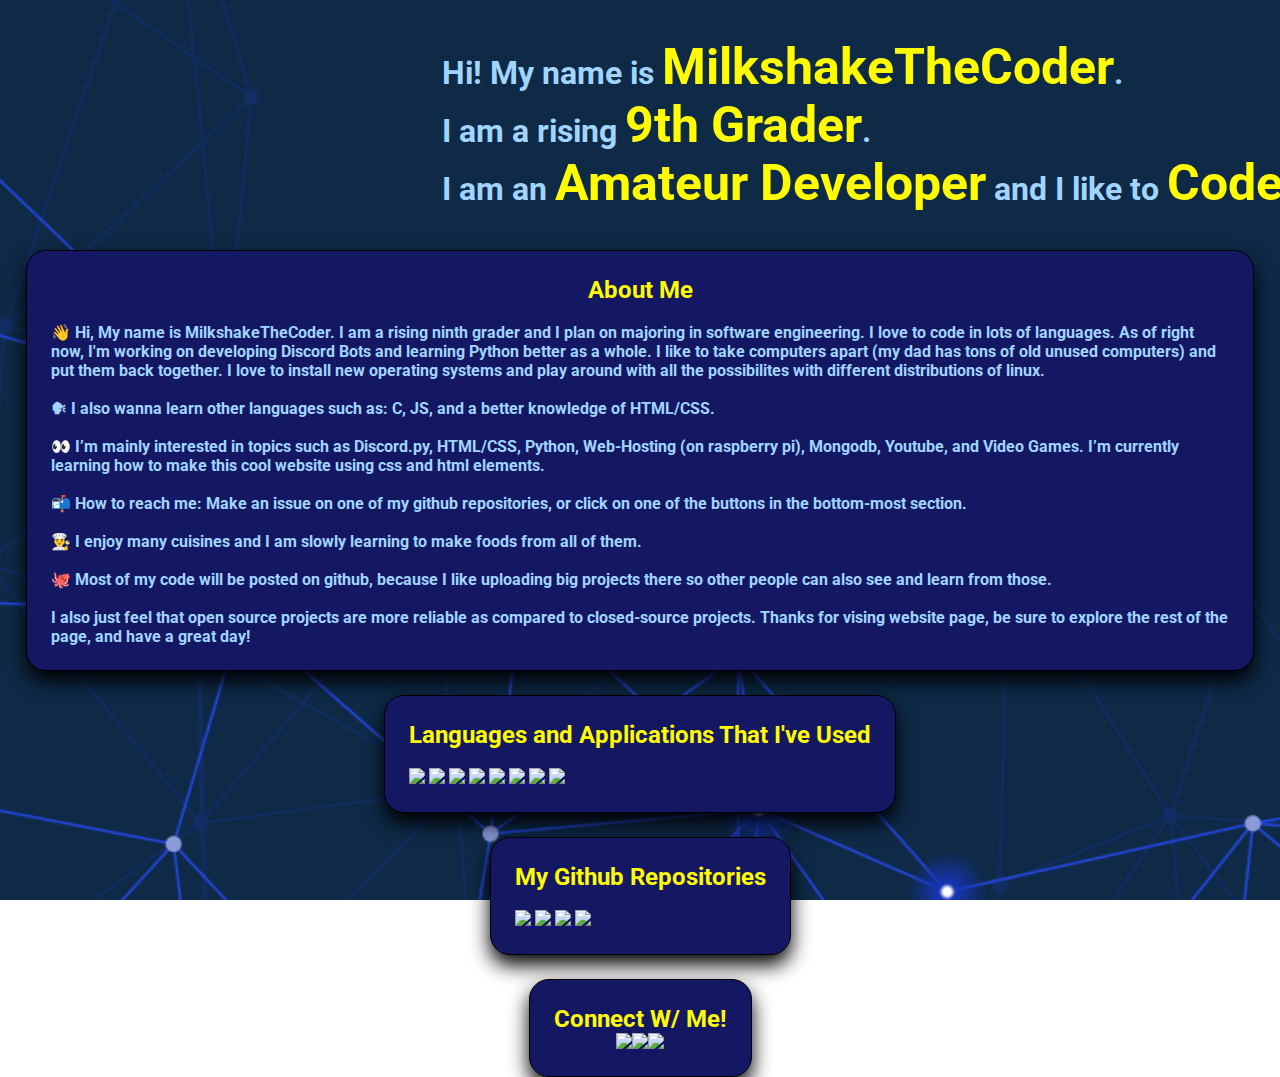
==== index.html @ 8eed179a "updated tons of stuff" ====
<html>
<head>
    <title>MilkshakeTheCoder</title>
    <link rel="stylesheet" href="stylesheet.css">
</head>
<body>
    <div class="container"> 
    <div class="navbar">
        <!--I put this in a new div above the navbar stuff. check css for this new class!-->
        <div class="text-container">
            <h1 style = "position:relative; left:40%"><br>Hi! My name is <span style="color: #fffb00; font-size:+50;">MilkshakeTheCoder</span>. <br> I am a rising <span style="color: #fffb00; font-size: +50;">9th Grader</span>. <br> I am an <span style="color: #fffb00; font-size:+50;">Amateur Developer</span> and I like to <span style="color: #fffb00; font-size:+50;">Code</span> and have fun. <br> ⠀</h1>
        </div>
            <nav>
                <ul>
                </ul>
            </nav>
<!-- link in image. -->
    </div>
        <article>
        <section>
            <h2 style="color:#fffb00">About Me</h2>
            <p><br>👋 Hi, My name is MilkshakeTheCoder. I am a rising ninth grader and I plan on majoring in software engineering. I love to code in lots of languages. As of right now, I'm working on developing Discord Bots and learning Python better as a whole. I like to take computers apart (my dad has tons of old unused computers) and put them back together. I love to install new operating systems and play around with all the possibilites with different distributions of linux. <br> <br> 

🗣 I also wanna learn other languages such as: C, JS, and a better knowledge of HTML/CSS. <br> <br> 

👀 I’m mainly interested in topics such as Discord.py, HTML/CSS, Python, Web-Hosting (on raspberry pi), Mongodb, Youtube, and Video Games. I’m currently learning how to make this cool website using css and html elements. <br> <br> 

📬 How to reach me: Make an issue on one of my github repositories, or click on one of the buttons in the bottom-most section. <br> <br> 

👨‍🍳 I enjoy many cuisines and I am slowly learning to make foods from all of them. <br> <br> 

🐙 Most of my code will be posted on github, because I like uploading big projects there so other people can also see and learn from those. <br> <br> 

I also just feel that open source projects are more reliable as compared to closed-source projects. Thanks for vising website page, be sure to explore the rest of the page, and have a great day!
            </p>
        </section>
        <section>
            <h2 style="color:#fffb00">Languages and Applications That I've Used</h2>
            <p><br>
            <a href="https://mongodb.com">
                <img src="https://img.shields.io/badge/MongoDB-darkgreen?style=for-the-badge&logo=MongoDB&logoColor=white"/>
            </a>
            <a href="https://python.org">
                <img src="https://img.shields.io/badge/Python-darkblue?style=for-the-badge&logo=Python&logoColor=white"/>
            </a>
            <a href="https://html.com">
                <img src="https://img.shields.io/badge/HTML-red?style=for-the-badge&logo=HTML5&logoColor=white"/>
            </a>
            <a href="https://www.w3.org/Style/CSS/Overview.en.html">
                <img src="https://img.shields.io/badge/CSS-blue?style=for-the-badge&logo=CSS3&logoColor=white"/>
            </a>
            <a href="https://linuxmint.com/">
                <img src="https://img.shields.io/badge/Linux Mint-green?style=for-the-badge&logo=LinuxMint&logoColor=white"/>
            </a>
            <a href="https://linux.org/">
                <img src="https://img.shields.io/badge/Ubuntu-purple?style=for-the-badge&logo=ubuntu&logoColor=white"/>
            </a>
            <a href="https://github.com/">
                <img src="https://img.shields.io/badge/Github-black?style=for-the-badge&logo=github&logoColor=white"/>
            </a>
            <a href="https://code.visualstudio.com//">
                <img src="https://img.shields.io/badge/VSCode-darkblue?style=for-the-badge&logo=visualstudiocode&logoColor=white"/>
            </a>
            </p>
        </section>
        <section>
            <h2 style="color:#fffb00">My Github Repositories</h2>
            <p><br> 
            <a href="https://github.com/MilkshakeTheCoder/Cafe_Bot">
                <img src="https://github-readme-stats.vercel.app/api/pin/?username=MilkshakeTheCoder&repo=Cafe_Bot&theme=react" class="CafeBot"/>
            </a>
            <a href="https://github.com/MilkshakeTheCoder/Learning-Python">
                <img src="https://github-readme-stats.vercel.app/api/pin/?username=MilkshakeTheCoder&repo=Learning-Python&theme=react" class="LearningPython"/>
            </a>
            <a href="https://github.com/MilkshakeTheCoder/Learning-HTML">
                <img src="https://github-readme-stats.vercel.app/api/pin/?username=MilkshakeTheCoder&repo=Learning-HTML&theme=react" class="LearningHTML"/>
            </a>
            <a href="https://github.com/MilkshakeTheCoder/milkshakethecoder.github.io">
                <img src="https://github-readme-stats.vercel.app/api/pin/?username=MilkshakeTheCoder&repo=milkshakethecoder.github.io&theme=react" class="Website"/>
            </a> 
            </p>
        </section>
        <section>
            <h2 style="color:#fffb00">Connect W/ Me!</h2>
            <p style="display: flex; justify-content:center;"><br><a href="https://github.com/MilkshakeTheCoder"><img src="https://img.icons8.com/ios-filled/100/ffffff/github.png" class="github"/></a><a href="https://discord.gg/CtNTUX4znA"><img src="https://img.icons8.com/ios-filled/100/ffffff/discord-logo.png" class="discord"/></a> <a href="https://stackoverflow.com/users/15837152/aahil-py"><img src="https://img.icons8.com/ios-filled/100/ffffff/stackoverflow.png" class="stackoverflow"/></a></p>
        </section>
        </article>
    </div>
</body>
</html>
---- stylesheet.css ----
@import url('https://fonts.googleapis.com/css2?family=Roboto:wght@700&display=swap');

html, body{
    font-family: 'Roboto', sans-serif;   
    font-weight: 700;
    color: #a1d5ff;
    height: 100%;
    background-image: url(Images/polygon.png);
    background-attachment: fixed;
    background-position: center;
    background-repeat: no-repeat;
    background-size: cover;
    margin-bottom: 10%;
}
*{
    margin: 0;
    padding: 0;
}
.container{
    height: 100%;
    width: 100%;
    padding-left: 2%;
    padding-right: 2%;
    box-sizing: border-box;
    position: relative;
    margin-bottom: 10%;
}
.navbar{
    width:100%;
    /*I removed this height thing so the text wont be waay up on the page*/
    /* height: 25vh; */
    margin: auto;
    display:flex;
    align-items:center;
    text-align: left; 
}

/*Hey this is the new class. It is basically just justify-content center!*/
.text-container{
    display: flex;
    justify-content: center;
}
.github:hover{
    transform: translateY(-7%);
}
.discord:hover{
    transform: translateY(-7%);
}
.stackoverflow:hover{
    transform: translateY(-7%);
}
.CafeBot:hover{
    transform: translateY(-7%);
}
.LearningPython:hover{
    transform: translateY(-7%);
}
.LearningHTML:hover{
    transform: translateY(-7%);
}
.Website:hover{
    transform: translateY(-7%);
}
nav{
    flex: 1;
    padding-left: 40px;
}
nav ul li{
    display: inline-block;
    list-style: none;
    margin: 0px 20px;
}
nav ul li a{
    text-decoration: none;
    color: #d9dfff;
}
section {
    background-color: #141863;
    margin-bottom: 24px;
    min-height: flex;
    width: fit-content;
    min-width: flex;
    height: flex;
    padding-left: 24px;
    padding-right: 24px;
    padding-bottom: 24px;
    padding-top: 10px;
    margin-left: auto;
    margin-right: auto;
    border-radius: 20px;
    border-color: #FFFFFF;
    border: 1px solid Black;
    box-shadow: 0px 10px 20px black;
    }
    img.small {
    border-radius: 35px;
    border: 1px solid Black;
    }
    img.medium {
    border-radius: 35px;
    border: 1px solid Black;
    height: 210px;
    width: 520px;
    }
    h2 {
        padding-top: 15px;
        text-align:center;
    }
section:hover {
    box-shadow: 0px 20px 40px black;
}
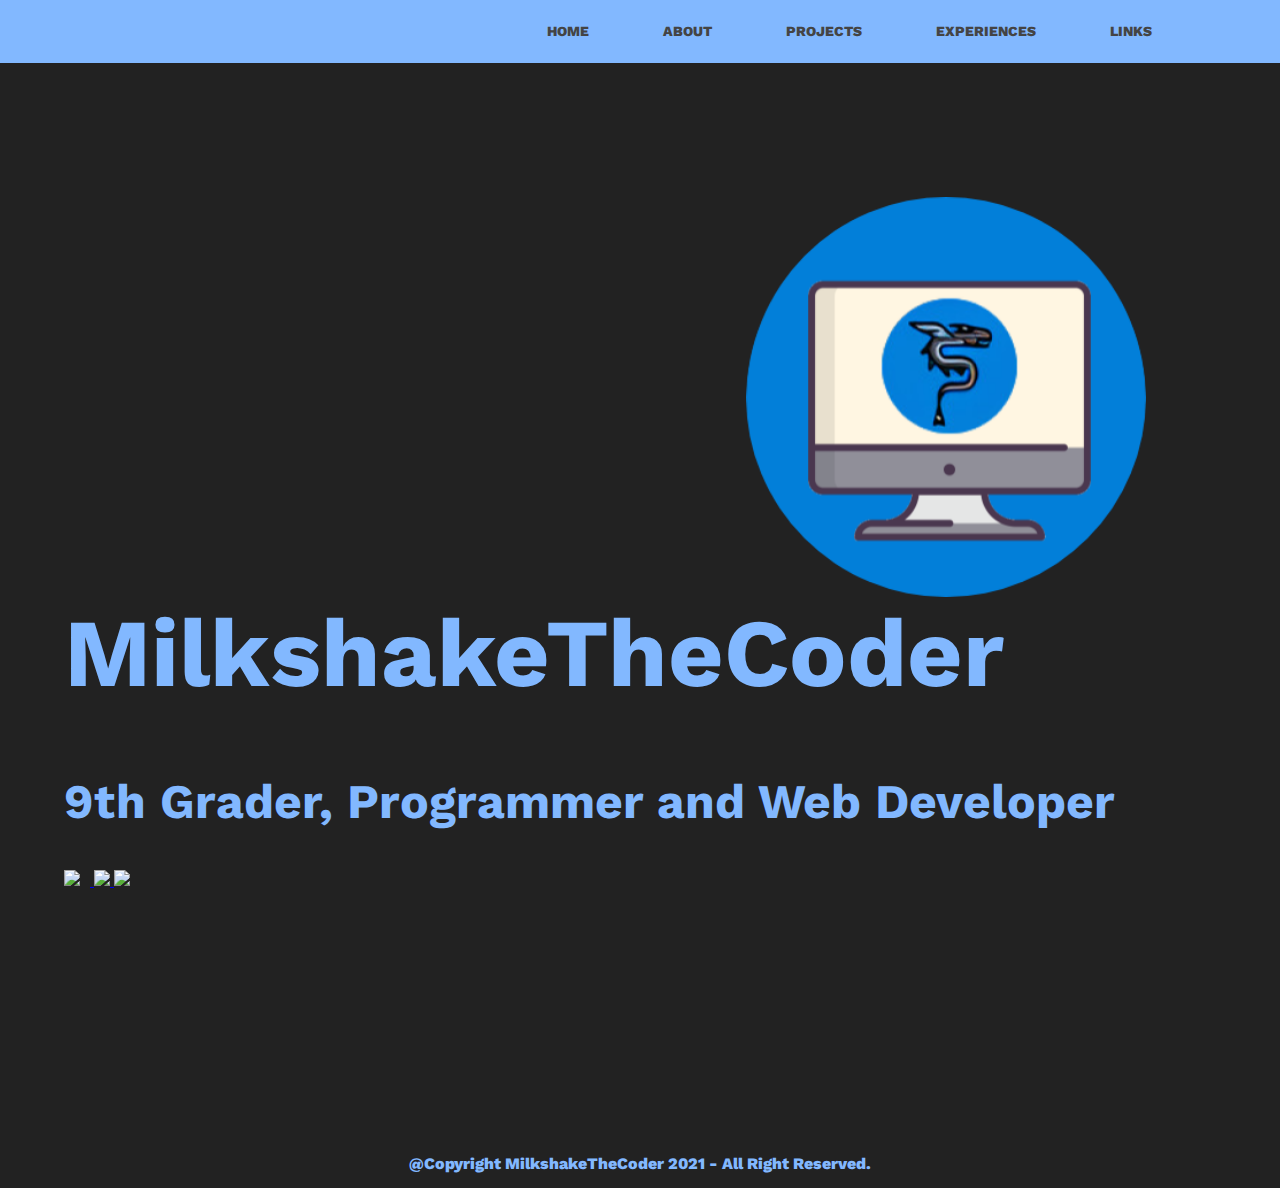
==== commit c7b071fb: "semi-major rewrite" ====
--- a/index.html
+++ b/index.html
@@ -1,90 +1,48 @@
 <html>
-<head>
-    <title>MilkshakeTheCoder</title>
-    <link rel="stylesheet" href="stylesheet.css">
-</head>
-<body>
-    <div class="container"> 
-    <div class="navbar">
-        <!--I put this in a new div above the navbar stuff. check css for this new class!-->
-        <div class="text-container">
-            <h1 style = "position:relative; left:40%"><br>Hi! My name is <span style="color: #fffb00; font-size:+50;">MilkshakeTheCoder</span>. <br> I am a rising <span style="color: #fffb00; font-size: +50;">9th Grader</span>. <br> I am an <span style="color: #fffb00; font-size:+50;">Amateur Developer</span> and I like to <span style="color: #fffb00; font-size:+50;">Code</span> and have fun. <br> ⠀</h1>
-        </div>
-            <nav>
-                <ul>
-                </ul>
-            </nav>
-<!-- link in image. -->
+  <head>
+    <meta charset="UTF-8">
+    <meta name="viewport" content="width=device-width, initial-scale=1.0">
+    <meta http-equiv="X-UA-Compatible" content="ie=edge">
+    <link rel="stylesheet" href="https://use.fontawesome.com/releases/v5.2.0/css/all.css" integrity="sha384-hWVjflwFxL6sNzntih27bfxkr27PmbbK/iSvJ+a4+0owXq79v+lsFkW54bOGbiDQ"
+      crossorigin="anonymous">
+    <link rel="stylesheet" href="main.css">
+    <title>Home</title>
+  </head>
+<header>
+    <div class="container">
+      <h1 class="logo"></h1>
+      <nav>
+        <ul>
+          <li><a href="https://milkshakethecoder.github.io/index.html">Home</a></li>
+          <li><a href="https://milkshakethecoder.github.io/about.html">About</a></li>
+          <li><a href="https://milkshakethecoder.github.io/projects.html">Projects</a></li>
+          <li><a href="https://milkshakethecoder.github.io/experiences.html">Experiences</a></li>
+          <li><a href="https://milkshakethecoder.github.io/links.html">Links</a></li>
+        </ul>
+      </nav>
     </div>
-        <article>
-        <section>
-            <h2 style="color:#fffb00">About Me</h2>
-            <p><br>👋 Hi, My name is MilkshakeTheCoder. I am a rising ninth grader and I plan on majoring in software engineering. I love to code in lots of languages. As of right now, I'm working on developing Discord Bots and learning Python better as a whole. I like to take computers apart (my dad has tons of old unused computers) and put them back together. I love to install new operating systems and play around with all the possibilites with different distributions of linux. <br> <br> 
-
-🗣 I also wanna learn other languages such as: C, JS, and a better knowledge of HTML/CSS. <br> <br> 
-
-👀 I’m mainly interested in topics such as Discord.py, HTML/CSS, Python, Web-Hosting (on raspberry pi), Mongodb, Youtube, and Video Games. I’m currently learning how to make this cool website using css and html elements. <br> <br> 
-
-📬 How to reach me: Make an issue on one of my github repositories, or click on one of the buttons in the bottom-most section. <br> <br> 
-
-👨‍🍳 I enjoy many cuisines and I am slowly learning to make foods from all of them. <br> <br> 
-
-🐙 Most of my code will be posted on github, because I like uploading big projects there so other people can also see and learn from those. <br> <br> 
-
-I also just feel that open source projects are more reliable as compared to closed-source projects. Thanks for vising website page, be sure to explore the rest of the page, and have a great day!
-            </p>
-        </section>
-        <section>
-            <h2 style="color:#fffb00">Languages and Applications That I've Used</h2>
-            <p><br>
-            <a href="https://mongodb.com">
-                <img src="https://img.shields.io/badge/MongoDB-darkgreen?style=for-the-badge&logo=MongoDB&logoColor=white"/>
-            </a>
-            <a href="https://python.org">
-                <img src="https://img.shields.io/badge/Python-darkblue?style=for-the-badge&logo=Python&logoColor=white"/>
-            </a>
-            <a href="https://html.com">
-                <img src="https://img.shields.io/badge/HTML-red?style=for-the-badge&logo=HTML5&logoColor=white"/>
-            </a>
-            <a href="https://www.w3.org/Style/CSS/Overview.en.html">
-                <img src="https://img.shields.io/badge/CSS-blue?style=for-the-badge&logo=CSS3&logoColor=white"/>
-            </a>
-            <a href="https://linuxmint.com/">
-                <img src="https://img.shields.io/badge/Linux Mint-green?style=for-the-badge&logo=LinuxMint&logoColor=white"/>
-            </a>
-            <a href="https://linux.org/">
-                <img src="https://img.shields.io/badge/Ubuntu-purple?style=for-the-badge&logo=ubuntu&logoColor=white"/>
-            </a>
-            <a href="https://github.com/">
-                <img src="https://img.shields.io/badge/Github-black?style=for-the-badge&logo=github&logoColor=white"/>
-            </a>
-            <a href="https://code.visualstudio.com//">
-                <img src="https://img.shields.io/badge/VSCode-darkblue?style=for-the-badge&logo=visualstudiocode&logoColor=white"/>
-            </a>
-            </p>
-        </section>
-        <section>
-            <h2 style="color:#fffb00">My Github Repositories</h2>
-            <p><br> 
-            <a href="https://github.com/MilkshakeTheCoder/Cafe_Bot">
-                <img src="https://github-readme-stats.vercel.app/api/pin/?username=MilkshakeTheCoder&repo=Cafe_Bot&theme=react" class="CafeBot"/>
-            </a>
-            <a href="https://github.com/MilkshakeTheCoder/Learning-Python">
-                <img src="https://github-readme-stats.vercel.app/api/pin/?username=MilkshakeTheCoder&repo=Learning-Python&theme=react" class="LearningPython"/>
-            </a>
-            <a href="https://github.com/MilkshakeTheCoder/Learning-HTML">
-                <img src="https://github-readme-stats.vercel.app/api/pin/?username=MilkshakeTheCoder&repo=Learning-HTML&theme=react" class="LearningHTML"/>
-            </a>
-            <a href="https://github.com/MilkshakeTheCoder/milkshakethecoder.github.io">
-                <img src="https://github-readme-stats.vercel.app/api/pin/?username=MilkshakeTheCoder&repo=milkshakethecoder.github.io&theme=react" class="Website"/>
-            </a> 
-            </p>
-        </section>
-        <section>
-            <h2 style="color:#fffb00">Connect W/ Me!</h2>
-            <p style="display: flex; justify-content:center;"><br><a href="https://github.com/MilkshakeTheCoder"><img src="https://img.icons8.com/ios-filled/100/ffffff/github.png" class="github"/></a><a href="https://discord.gg/CtNTUX4znA"><img src="https://img.icons8.com/ios-filled/100/ffffff/discord-logo.png" class="discord"/></a> <a href="https://stackoverflow.com/users/15837152/aahil-py"><img src="https://img.icons8.com/ios-filled/100/ffffff/stackoverflow.png" class="stackoverflow"/></a></p>
-        </section>
-        </article>
-    </div>
-</body>
+</header>
+<main id="home">
+  <img src="Images/milkshakethecoder.png" class="homeport" style="float: right;"/>
+  <h1>
+    MilkshakeTheCoder
+  </h1>
+  <h2 style="font-size: 3rem; color: #82b8ff;">
+    9th Grader, Programmer and Web Developer
+  </h2>
+  <div class="icons">
+    <a href="https://github.com/MilkshakeTheCoder">
+      <img src="https://img.icons8.com/ios-filled/60/ffffff/github.png" class="github"/>
+    </a>
+    <a href="https://discord.gg/CtNTUX4znA">
+      <img src="https://img.icons8.com/ios-filled/60/ffffff/discord-logo.png" class="discord"/>
+    </a>
+    <a href="https://stackoverflow.com/users/15837152/aahil-py">
+      <img src="https://img.icons8.com/ios-filled/60/ffffff/stackoverflow.png" class="stackoverflow"/>
+    </a>
+  </div>
+</main>
+<footer style="text-align: center; color: #82b8ff; margin-top: 200px;">
+  @Copyright MilkshakeTheCoder 2021 - All Right Reserved. 
+</footer>
 </html>--- a/main.css
+++ b/main.css
@@ -0,0 +1,288 @@
+@import url('https://fonts.googleapis.com/css?family=Work+Sans:400,600');
+html {
+  scroll-behavior: smooth;
+  scroll-padding-top: 5rem;
+}
+body {
+	margin: 0;
+	background: #222;
+	font-family: 'Work Sans', sans-serif;
+	font-weight: 800;
+}
+
+.container {
+	width: 80%;
+	margin: 0 auto;
+}
+
+header {
+  background: #82b8ff;
+}
+
+header::after {
+  content: '';
+  display: table;
+  clear: both;
+}
+
+.logo {
+  float: left;
+  padding: 10px 0;
+}
+
+nav {
+  float: right;
+}
+
+nav ul {
+  margin: 0;
+  padding: 0;
+  list-style: none;
+}
+
+nav li {
+  display: inline-block;
+  margin-left: 70px;
+  padding-top: 23px;
+
+  position: relative;
+}
+
+nav a {
+  color: #444;
+  text-decoration: none;
+  text-transform: uppercase;
+  font-size: 14px;
+}
+
+nav a:hover {
+  color: #000;
+}
+
+nav a::before {
+  content: '';
+  display: block;
+  height: 5px;
+  background-color: #444;
+
+  position: absolute;
+  top: 0;
+  width: 0%;
+
+  transition: all ease-in-out 250ms;
+}
+
+nav a:hover::before {
+  width: 100%;
+}
+main {
+  padding: 4rem;
+  margin-bottom: 10vh; }
+  main#home {
+    overflow: hidden; }
+    main#home h1 {
+      margin-top: 20vh;
+      font-size: 6rem; 
+      color: #82b8ff;
+    }
+    main#home h1:hover {
+      transform: translateY(-7%);
+    }
+  main#about {
+    overflow: hidden; }
+    main#about h1 {
+      margin-top: 30px; }
+  main#projects {
+    overflow: hidden; }
+    main#projects h1 {
+      margin-top: 30px; }
+  main#experiences {
+    overflow: hidden; }
+    main#experiences h1 {
+      margin-top: 30px; }
+  main#links {
+    overflow: hidden; }
+    main#links h1 {
+      margin-top: 30px; }
+  main#cbot {
+    overflow: hidden; }
+    main#cbot h1 {
+      margin-top: 30px;}
+
+.github{
+  margin-right: 10px;
+}
+.github:hover{
+    transform: translateY(-7%);
+}
+.discord:hover{
+    transform: translateY(-7%);
+}
+.stackoverflow:hover{
+    transform: translateY(-7%);
+}
+.homeport{
+  width: 400px;
+  margin-right: 70px;
+  margin-top: 70px;
+  cursor: pointer;
+}
+section {
+  background-color: rgb(59, 59, 59);
+  margin-bottom: 24px;
+  min-height: flex;
+  width: fit-content;
+  min-width: fit-content;
+  height: flex;
+  padding-left: 24px;
+  padding-right: 24px;
+  padding-bottom: 24px;
+  padding-top: 10px;
+  margin-left: auto;
+  margin-right: auto;
+  border-radius: 20px;
+  border-color: #FFFFFF;
+  }
+  img.small {
+  border-radius: 35px;
+  border: 1px solid Black;
+  }
+  img.medium {
+  border-radius: 35px;
+  border: 1px solid Black;
+  height: 210px;
+  width: 520px;
+  }
+  section h2 {
+    padding-top: 10px;
+    text-align:center;
+  }
+
+footer {
+  margin-bottom: 15px;
+}
+/* width */
+::-webkit-scrollbar {
+  width: 10px;
+}
+/* Track */
+::-webkit-scrollbar-track {
+  background: #222; 
+}
+ 
+/* Handle */
+::-webkit-scrollbar-thumb {
+  background: #82b8ff;
+}
+
+/* Handle on hover
+::-webkit-scrollbar-thumb:hover {
+  background: #0000FF; 
+} */
+
+/* minithing{
+  /* border-color: #82b8ff;
+  border: 2.5px solid #82b8ff;
+  min-height: flex;
+  width: fit-content;
+  min-width: fit-content;
+  height: flex;
+  padding-left: 24px;
+  padding-right: 24px;
+  padding-bottom: 24px;
+  padding-top: 10px;
+  border-radius: 20px;
+  align-items: center;
+  background-color: rgb(235, 26, 26);
+  margin-bottom: 24px;
+  min-height: flex;
+  width: fit-content;
+  min-width: fit-content;
+  height: flex;
+  padding-left: 24px;
+  padding-right: 24px;
+  padding-bottom: 24px;
+  padding-top: 10px;
+  margin-left: auto;
+  margin-right: auto;
+  border-radius: 20px;
+  border-color: #FFFFFF;  
+  }
+  minithing img {
+  width: 70px;
+  } */
+
+* {
+  box-sizing: border-box;
+}
+/* Position the image container (needed to position the left and right arrows) */
+.imgcontainer {
+  position: relative;
+}
+/* Hide the images by default */
+.Slides {
+  display: none;
+}
+/* Add a pointer when hovering over the thumbnail images */
+.cursor {
+  cursor: pointer;
+}
+/* Next & previous buttons */
+.prev,
+.next {
+  cursor: pointer;
+  position: absolute;
+  top: 40%;
+  width: auto;
+  padding: 16px;
+  margin-top: -50px;
+  color: white;
+  font-weight: bold;
+  font-size: 20px;
+  border-radius: 0 3px 3px 0;
+  user-select: none;
+  -webkit-user-select: none;
+}
+/* Position the "next button" to the right */
+.next {
+  right: 0;
+  border-radius: 3px 0 0 3px;
+}
+/* On hover, add a black background color with a little bit see-through */
+.prev:hover,
+.next:hover {
+  background-color: rgba(0, 0, 0, 0.8);
+}
+/* Number text (1/3 etc) */
+.numbertext {
+  color: #f2f2f2;
+  font-size: 12px;
+  padding: 8px 12px;
+  position: absolute;
+  top: 0;
+}
+/* Container for image text */
+.caption-container {
+  text-align: center;
+  background-color: #222;
+  padding: 2px 16px;
+  color: white;
+}
+.row:after {
+  content: "";
+  display: table;
+  clear: both;
+}
+/* Six columns side by side */
+.column {
+  float: left;
+  width: 16.66%;
+}
+/* Add a transparency effect for thumnbail images */
+.demo {
+  opacity: 0.6;
+}
+.active,
+.demo:hover {
+  opacity: 1;
+}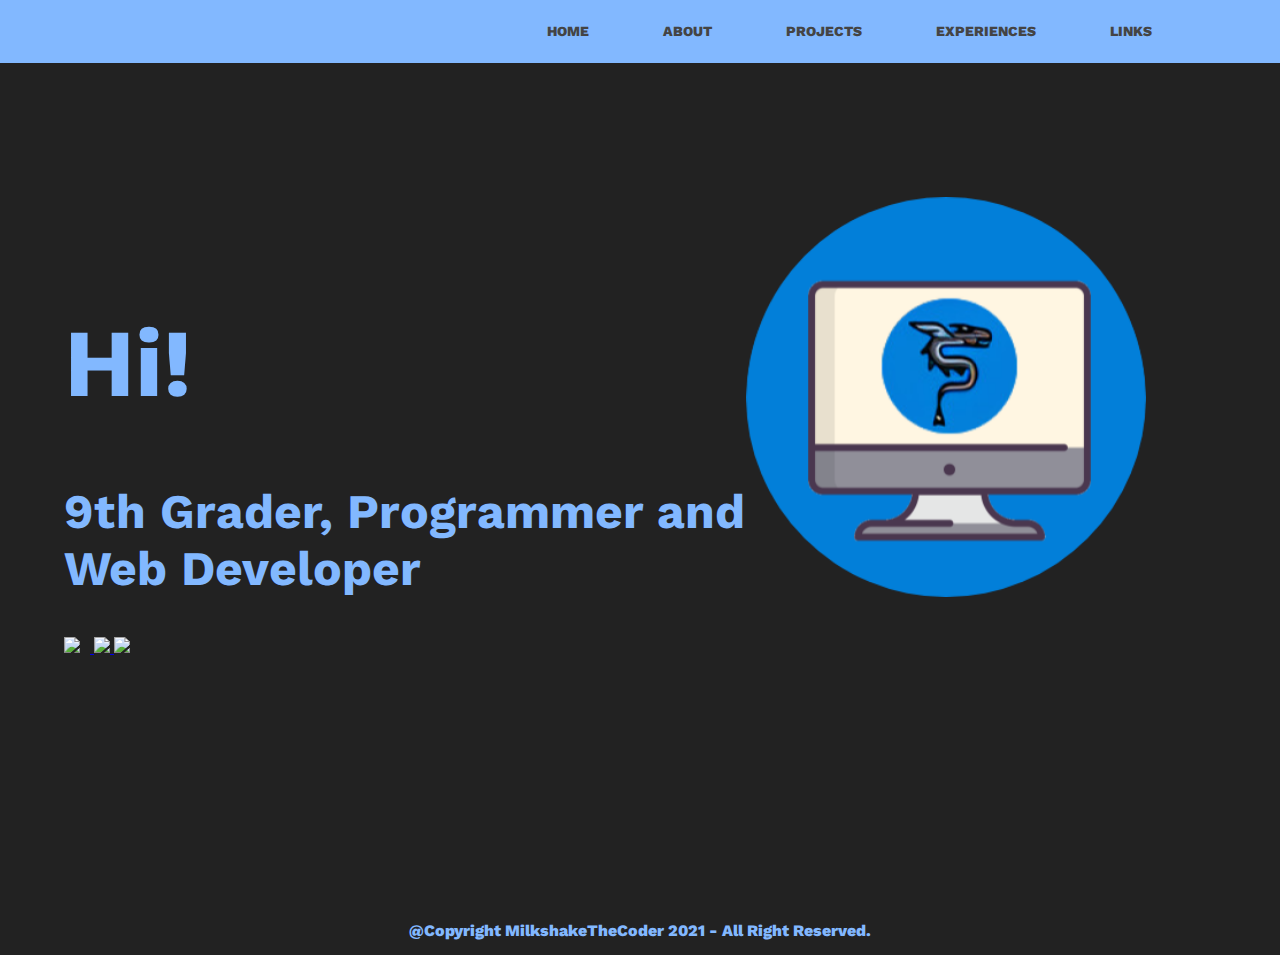
==== commit 74f68c5f: "major minor details + rewrite" ====
--- a/index.html
+++ b/index.html
@@ -24,8 +24,11 @@
 </header>
 <main id="home">
   <img src="Images/milkshakethecoder.png" class="homeport" style="float: right;"/>
+  <!-- <h1>
+    MilkshakeTheCoder
+  </h1> -->
   <h1>
-    MilkshakeTheCoder
+    <span id="header">H</span><span id="header">i</span><span id="header">!</span>
   </h1>
   <h2 style="font-size: 3rem; color: #82b8ff;">
     9th Grader, Programmer and Web Developer
@@ -43,6 +46,6 @@
   </div>
 </main>
 <footer style="text-align: center; color: #82b8ff; margin-top: 200px;">
-  @Copyright MilkshakeTheCoder 2021 - All Right Reserved. 
+  @Copyright MilkshakeTheCoder 2021 - All Right Reserved.
 </footer>
 </html>--- a/main.css
+++ b/main.css
@@ -85,9 +85,15 @@
       font-size: 6rem; 
       color: #82b8ff;
     }
-    main#home h1:hover {
+    main#home h1 span#header:hover {
       transform: translateY(-7%);
     }
+    /* main#header {
+      color: #82b8ff;
+    }
+    #header:hover {
+        transform: translateY(-7%);
+    } */
   main#about {
     overflow: hidden; }
     main#about h1 {
@@ -104,10 +110,6 @@
     overflow: hidden; }
     main#links h1 {
       margin-top: 30px; }
-  main#cbot {
-    overflow: hidden; }
-    main#cbot h1 {
-      margin-top: 30px;}
 
 .github{
   margin-right: 10px;
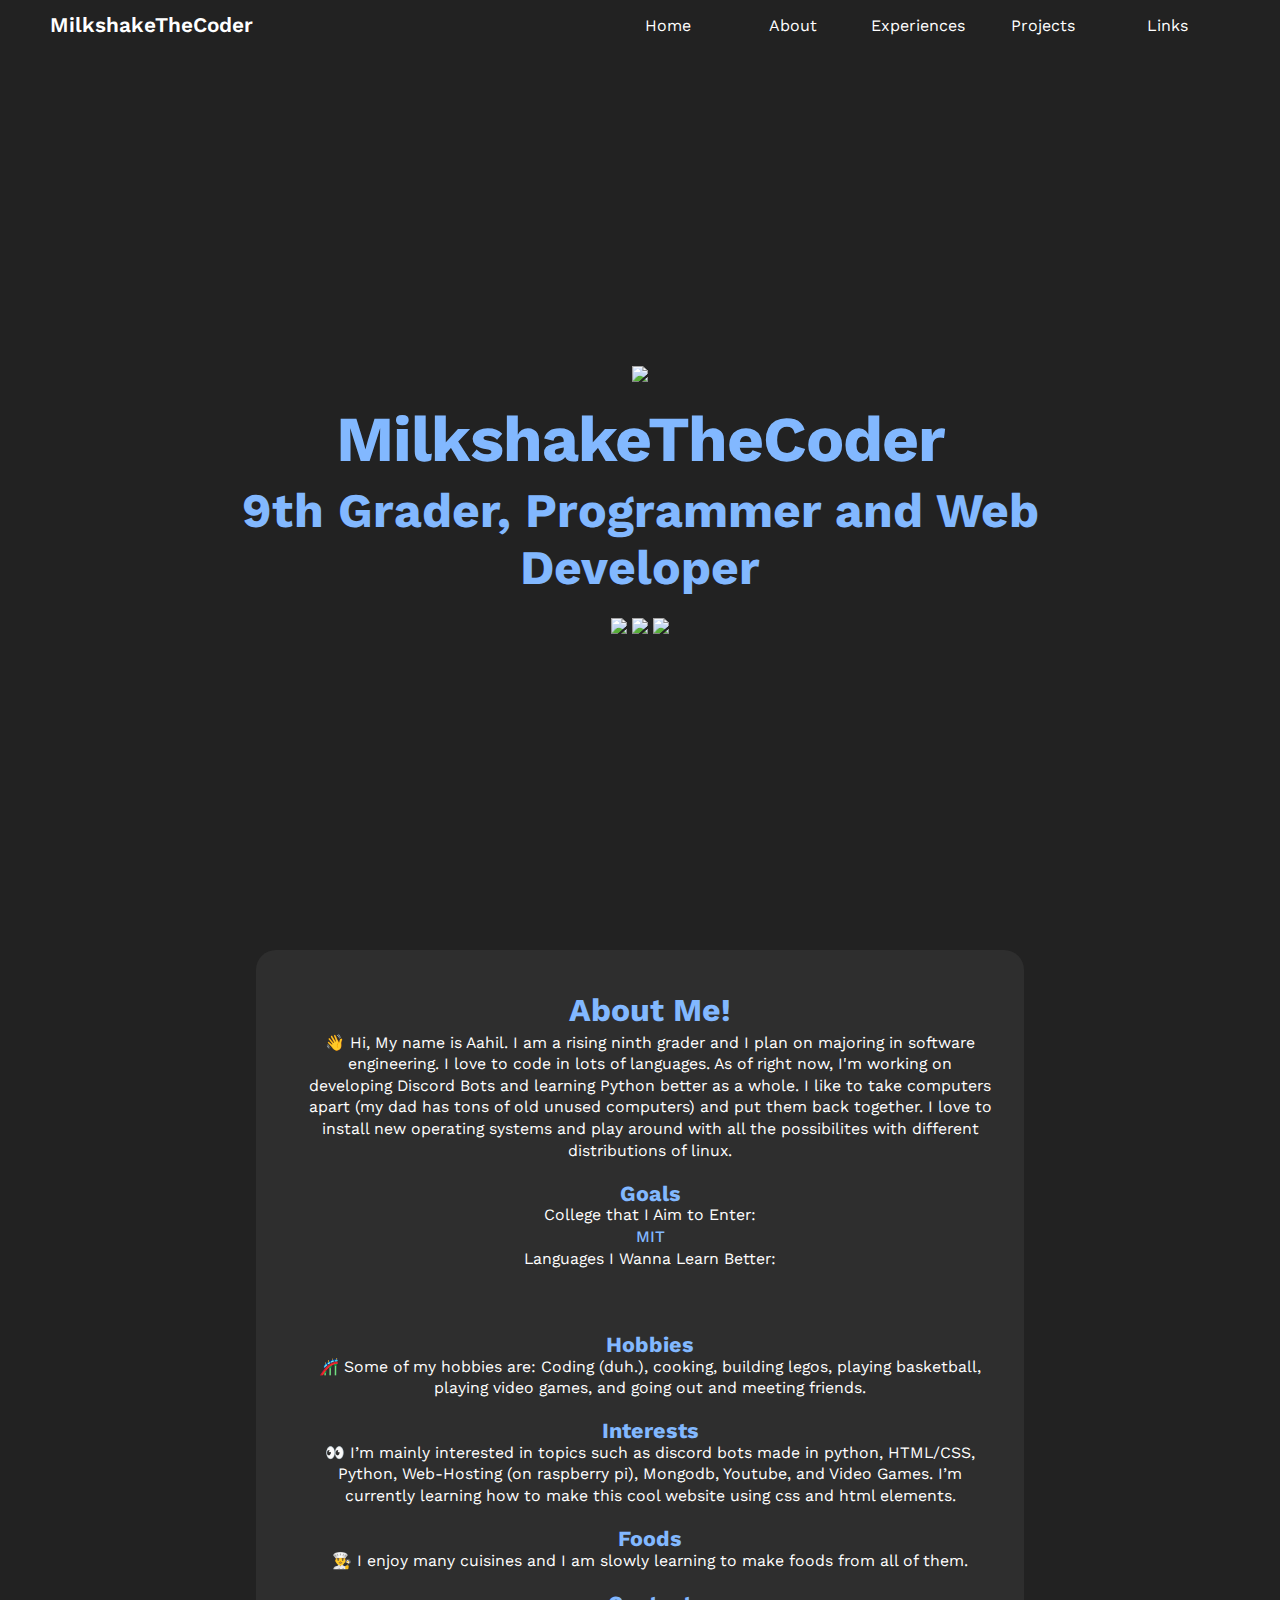
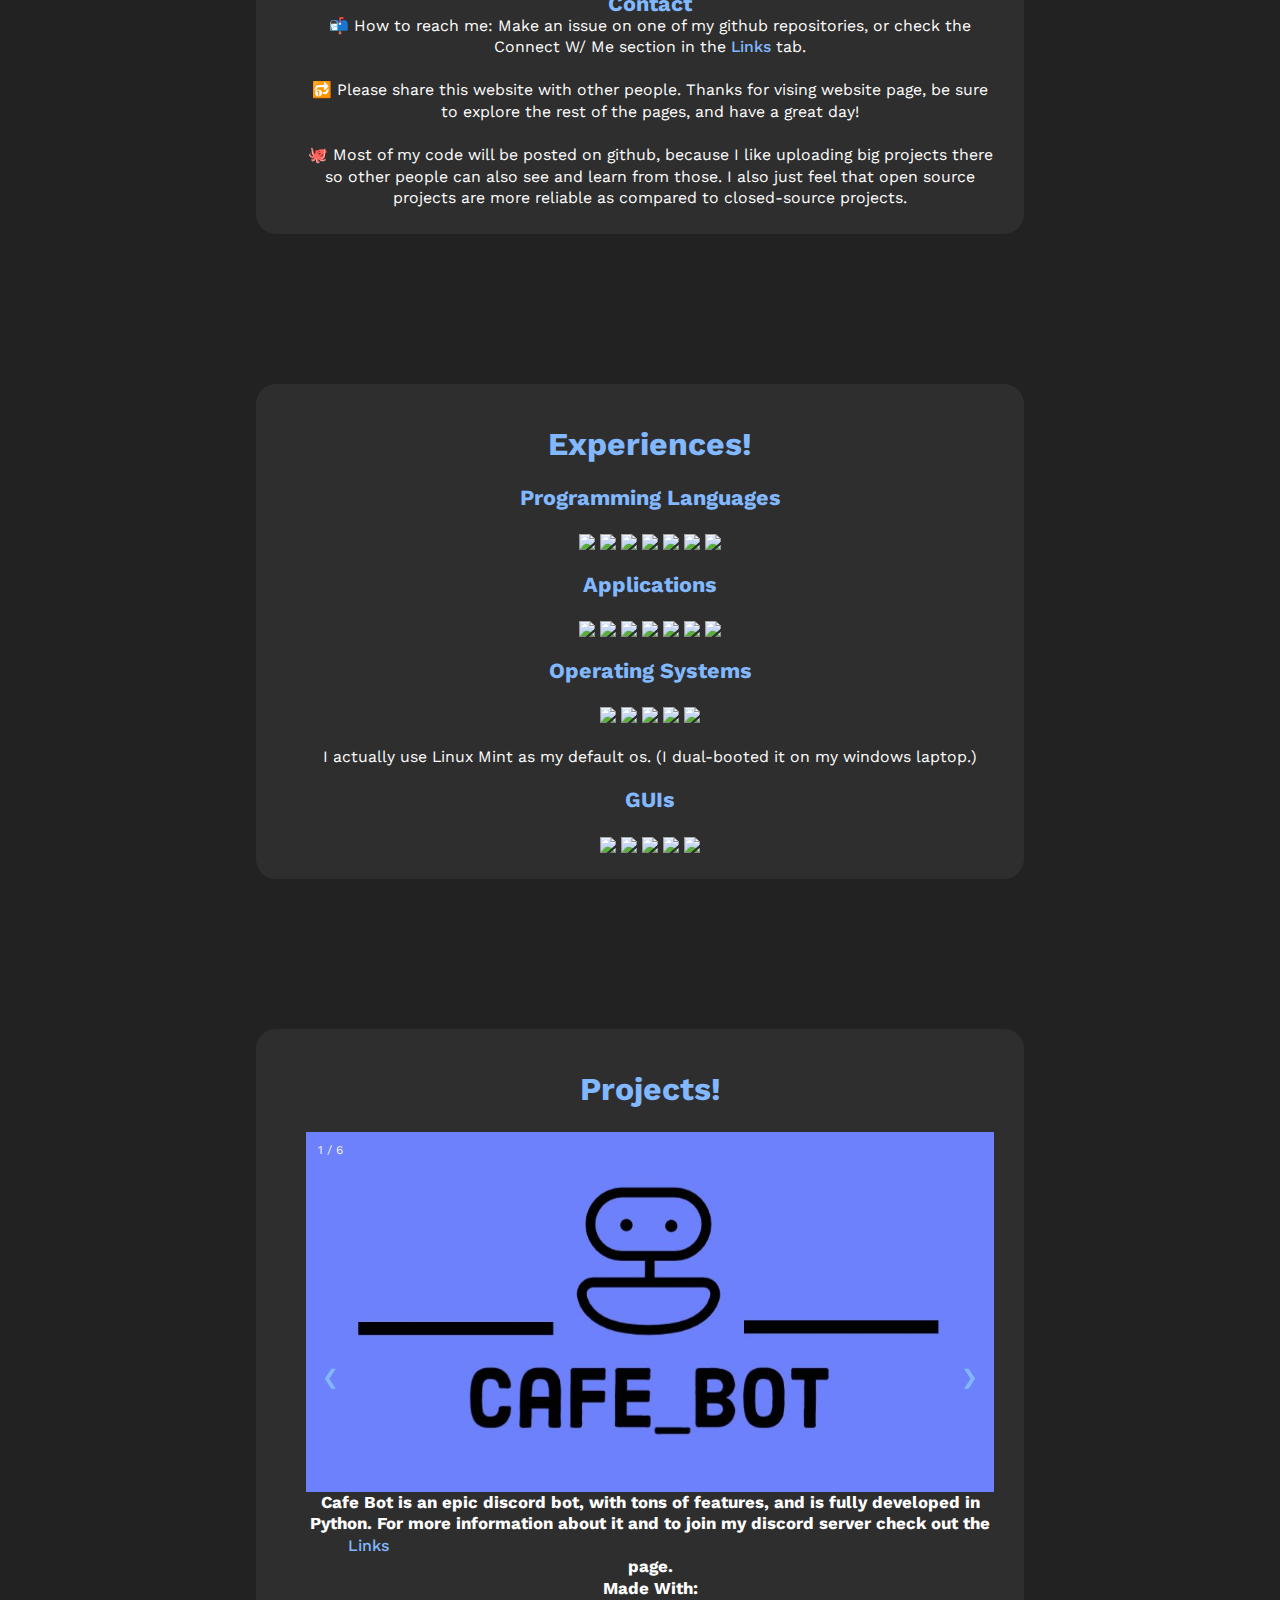
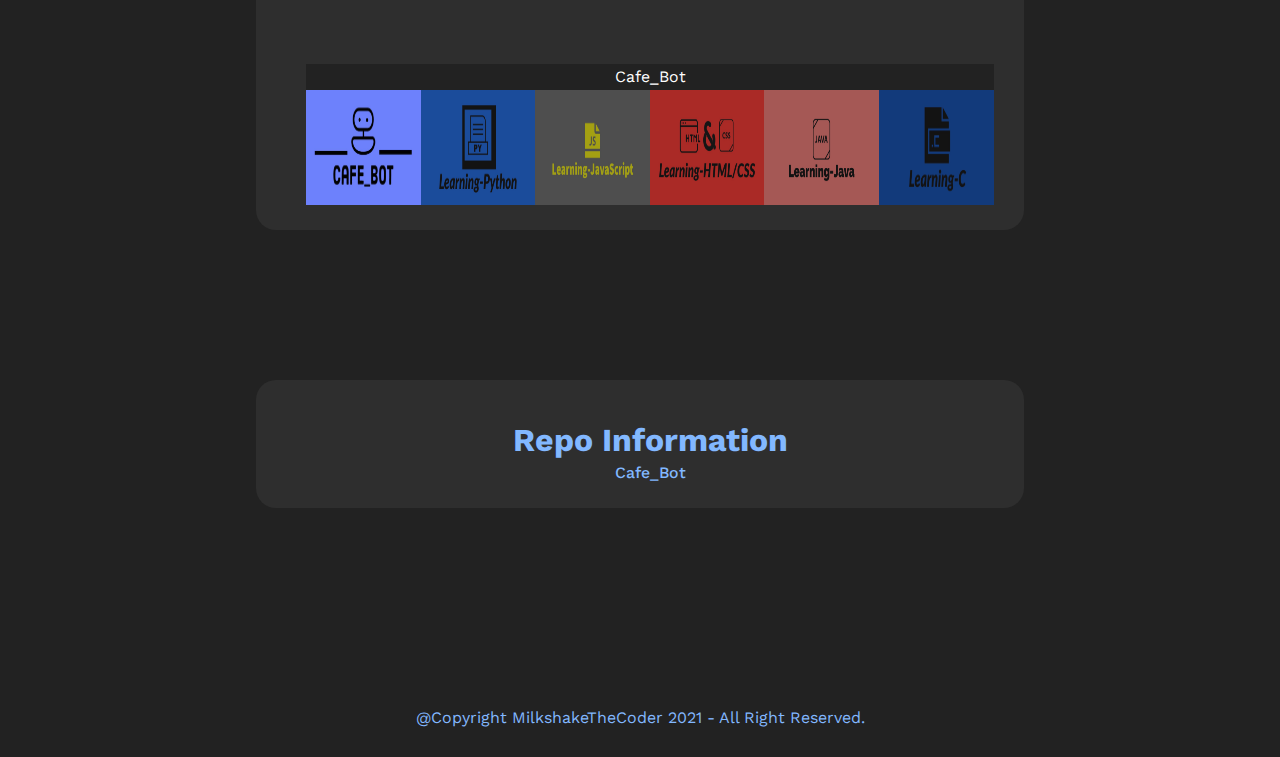
==== commit efaa65f7: "small update" ====
--- a/index.html
+++ b/index.html
@@ -2,50 +2,430 @@
   <head>
     <meta charset="UTF-8">
     <meta name="viewport" content="width=device-width, initial-scale=1.0">
-    <meta http-equiv="X-UA-Compatible" content="ie=edge">
+    <meta http-equiv="X-UA-Compatible" content="ie=edge, chrome=1">
+    <meta name="HandheldFriendly" content="true">
     <link rel="stylesheet" href="https://use.fontawesome.com/releases/v5.2.0/css/all.css" integrity="sha384-hWVjflwFxL6sNzntih27bfxkr27PmbbK/iSvJ+a4+0owXq79v+lsFkW54bOGbiDQ"
       crossorigin="anonymous">
     <link rel="stylesheet" href="main.css">
+    <link rel="icon" href="Images/original.png">
     <title>Home</title>
+    <style type="text/css">
+      #header {
+        color: #82b8ff;
+        position: relative;
+        top: 0;
+        transition: top ease 0.4s;
+      }
+      #header:hover {
+        top: -10px;
+      }
+    </style>
   </head>
-<header>
-    <div class="container">
-      <h1 class="logo"></h1>
-      <nav>
-        <ul>
-          <li><a href="https://milkshakethecoder.github.io/index.html">Home</a></li>
-          <li><a href="https://milkshakethecoder.github.io/about.html">About</a></li>
-          <li><a href="https://milkshakethecoder.github.io/projects.html">Projects</a></li>
-          <li><a href="https://milkshakethecoder.github.io/experiences.html">Experiences</a></li>
-          <li><a href="https://milkshakethecoder.github.io/links.html">Links</a></li>
-        </ul>
+        <!-- Navbar -->
+        <nav class="navbar">
+          <div class="navbar_container">
+              <a href="#home" id="navbar_logo">MilkshakeTheCoder</a>
+              <div class="navbar_toggle" id="mobile-menu">
+                  <span class="bar"></span> 
+                  <span class="bar"></span>
+                  <span class="bar"></span>
+              </div>
+              <ul class="navbar_menu">
+                  <li class="navbar_item">
+                      <a href="#home" class="navbar_links" id="home-page">Home</a>
+                  </li>
+                  <li class="navbar_item">
+                      <a href="#about" class="navbar_links" id="about-page">About</a>
+                  </li>
+                  <li class="navbar_item">
+                      <a href="#exp" class="navbar_links" id="exp-page">Experiences</a>
+                  </li>
+                  <li class="navbar_item">
+                      <a href="#projects" class="navbar_links" id="projects-page">Projects</a>
+                  </li>
+                  <li class="navbar_item">
+                    <a href="#links" class="navbar_links" id="links-page">Links</a>
+                  </li>
+              </ul>
+          </div>
       </nav>
-    </div>
-</header>
-<main id="home">
-  <img src="Images/milkshakethecoder.png" class="homeport" style="float: right;"/>
-  <!-- <h1>
-    MilkshakeTheCoder
-  </h1> -->
-  <h1>
-    <span id="header">H</span><span id="header">i</span><span id="header">!</span>
-  </h1>
-  <h2 style="font-size: 3rem; color: #82b8ff;">
-    9th Grader, Programmer and Web Developer
-  </h2>
-  <div class="icons">
-    <a href="https://github.com/MilkshakeTheCoder">
-      <img src="https://img.icons8.com/ios-filled/60/ffffff/github.png" class="github"/>
-    </a>
-    <a href="https://discord.gg/CtNTUX4znA">
-      <img src="https://img.icons8.com/ios-filled/60/ffffff/discord-logo.png" class="discord"/>
-    </a>
-    <a href="https://stackoverflow.com/users/15837152/aahil-py">
-      <img src="https://img.icons8.com/ios-filled/60/ffffff/stackoverflow.png" class="stackoverflow"/>
-    </a>
-  </div>
-</main>
-<footer style="text-align: center; color: #82b8ff; margin-top: 200px;">
+<div class="container">
+  <section class="home_section" id="home"> 
+    <img src="Images/500px.png">
+    <br>
+    <h1>
+      <span id="header">M</span><span id="header">i</span><span id="header">l</span><span id="header">k</span><span id="header">s</span><span id="header">h</span><span id="header">a</span><span id="header">k</span><span id="header">e</span><span id="header">T</span><span id="header">h</span><span id="header">e</span><span id="header">C</span><span id="header">o</span><span id="header">d</span><span id="header">e</span><span id="header">r</span>
+    </h1>
+    <h2 style="font-size: 3rem;">
+      9th Grader, Programmer and Web Developer
+    </h2>
+    <br>
+    <div class="icons">
+      <a href="https://github.com/MilkshakeTheCoder">
+        <img src="https://img.icons8.com/ios-filled/60/ffffff/github.png" class="github"/>
+      </a>
+      <a href="https://discord.gg/CtNTUX4znA">
+        <img src="https://img.icons8.com/ios-filled/60/ffffff/discord-logo.png" class="discord"/>
+      </a>
+      <a href="https://stackoverflow.com/users/15837152/aahil-py">
+        <img src="https://img.icons8.com/ios-filled/60/ffffff/stackoverflow.png" class="stackoverflow"/>
+      </a>
+    </div>
+  </section>
+</div>
+
+<section class="general_section" id="about">
+  <div class="general_container">
+    <div class="general_card">
+    <h1 style="text-align: center;">
+      <span id="header">A</span><span id="header">b</span><span id="header">o</span><span id="header">u</span><span id="header">t</span> <span id="header">M</span><span id="header">e</span><span id="header">!</span>
+    </h1>
+      <p style="text-align: center;">
+        👋 Hi, My name is Aahil. I am a rising ninth grader and I plan on majoring in software engineering. I love to code in lots of languages. As of right now, I'm working on developing Discord Bots and learning Python better as a whole. I like to take computers apart (my dad has tons of old unused computers) and put them back together. I love to install new operating systems and play around with all the possibilites with different distributions of linux. <br>
+    </p><br>
+    <h2>Goals</h2>
+    <p style="text-align: center;">College that I Aim to Enter:<br>
+      <a href="https://user-images.githubusercontent.com/83626443/127925206-0ea337bc-6cb6-41bb-ab0b-f20a58758210.jpg" style="color: #82b8ff;">MIT</a>
+    </p>
+    <p style="text-align: center;">Languages I Wanna Learn Better:<br><br>
+      <i class="fab fa-python fa-6x" style="color:#3776AB;"></i>⠀<i class="fab fa-js fa-6x" style="color:#fcff66;"></i>⠀<i class="fab fa-html5 fa-6x" style="color: rgb(197, 5, 5);"></i>⠀<i class="fab fa-css3-alt fa-6x" style="color: rgb(0, 79, 224);"></i>⠀<i class="fab fa-java fa-6x" style="color:#8b2800;"></i>⠀<i class="fab fa-cuttlefish fa-6x" style="color:#a3d6ff;"></i>
+    </p><br>
+    <h2>Hobbies</h2>
+    <p style="text-align: center;"> 🎢 Some of my hobbies are: Coding (duh.), cooking, building legos, playing basketball, playing video games, and going out and meeting friends.</p><br>
+    <h2>Interests</h2>
+    <p style="text-align: center;">👀 I’m mainly interested in topics such as discord bots made in python, HTML/CSS, Python, Web-Hosting (on raspberry pi), Mongodb, Youtube, and Video Games. I’m currently learning how to make this cool website using css and html elements.</p><br>
+    <h2>Foods</h2>
+    <p style="text-align: center;">👨‍🍳 I enjoy many cuisines and I am slowly learning to make foods from all of them.</p><br>
+    <h2>Contact</h2>
+    <p style="text-align: center;"> 📬 How to reach me: Make an issue on one of my github repositories, or check the Connect W/ Me section in the <a href="https://milkshakethecoder.github.io/links.html" style="color: #82b8ff;">Links</a> tab.<br>
+    <br> 🔂 Please share this website with other people. Thanks for vising website page, be sure to explore the rest of the pages, and have a great day! <br>
+    <br> 🐙 Most of my code will be posted on github, because I like uploading big projects there so other people can also see and learn from those. I also just feel that open source projects are more reliable as compared to closed-source projects. </p>
+    </div>
+  </div>
+</section>
+<section class="general_section" id="exp">
+  <div class="general_container">
+    <div class="general_card">
+    <h1 style="text-align: center;">
+      <span id="header">E</span><span id="header">x</span><span id="header">p</span><span id="header">e</span><span id="header">r</span><span id="header">i</span><span id="header">e</span><span id="header">n</span><span id="header">c</span><span id="header">e</span><span id="header">s</span><span id="header">!</span>
+    </h1><br>
+    <h2>Programming Languages</h2>
+    <p style="text-align: center;"><br>
+    <a href="https://python.org">
+        <img src="https://img.shields.io/badge/Python-darkblue?style=for-the-badge&logo=Python&logoColor=white"/>
+    </a>
+    <a href="https://html.com">
+        <img src="https://img.shields.io/badge/HTML-red?style=for-the-badge&logo=HTML5&logoColor=white"/>
+    </a>
+    <a href="https://www.w3.org/Style/CSS/Overview.en.html">
+        <img src="https://img.shields.io/badge/CSS-blue?style=for-the-badge&logo=CSS3&logoColor=white"/>
+    </a>
+    <a href="https://devdocs.io/javascript/">
+      <img src="https://img.shields.io/badge/Javascript-yellow?style=for-the-badge&logo=javascript&logoColor=white"/>
+    </a>
+    <a href="https://docs.oracle.com/en/java/">
+      <img src="https://img.shields.io/badge/Java-brown?style=for-the-badge&logo=java&logoColor=white"/>
+    </a>
+    <a href="https://docs.microsoft.com/en-us/cpp/c-language/?view=msvc-160">
+      <img src="https://img.shields.io/badge/Clang-blue?style=for-the-badge&logo=c&logoColor=white"/>
+    </a>
+    <a href="https://discordpy.readthedocs.io/en/stable/">
+      <img src="https://img.shields.io/badge/Discord.py-darkblue?style=for-the-badge&logo=discord&logoColor=white"/>
+    </a>
+    </p><br>
+    <h2>Applications</h2><br>
+    <p style="text-align: center;">
+    <a href="https://code.visualstudio.com/">
+      <img src="https://img.shields.io/badge/VSCode-darkblue?style=for-the-badge&logo=visualstudiocode&logoColor=white"/>
+    </a>
+    <a href="https://github.com/">
+        <img src="https://img.shields.io/badge/Github-black?style=for-the-badge&logo=github&logoColor=white"/>
+    </a>
+    <a href="https://mongodb.com">
+      <img src="https://img.shields.io/badge/MongoDB-darkgreen?style=for-the-badge&logo=MongoDB&logoColor=white"/>
+    </a>
+    <a href="https://atom.io/">
+      <img src="https://img.shields.io/badge/Atom-green?style=for-the-badge&logo=atom&logoColor=white"/>
+    </a>
+    <a href="https://www.sublimetext.com/">
+      <img src="https://img.shields.io/badge/Sublime Text-yellow?style=for-the-badge&logo=Sublime Text&logoColor=white"/>
+    </a>
+    <a href="https://www.mysql.com/">
+      <img src="https://img.shields.io/badge/MySQL-blue?style=for-the-badge&logo=MySQL&logoColor=white"/>
+    </a>
+    <a href="https://www.libreoffice.org/">
+      <img src="https://img.shields.io/badge/LibreOffice-gray?style=for-the-badge&logo=LibreOffice&logoColor=white"/>
+    </a>
+    </p><br>
+    <h2>Operating Systems</h2><br>
+    <p style="justify-content: center; text-align: center;">
+    <a href="https://linuxmint.com/">
+        <img src="https://img.shields.io/badge/Linux Mint-green?style=for-the-badge&logo=LinuxMint&logoColor=white"/>
+    </a>
+    <a href="https://ubuntu.com/">
+        <img src="https://img.shields.io/badge/Ubuntu-purple?style=for-the-badge&logo=ubuntu&logoColor=white"/>
+    </a>
+    <a href="https://www.microsoft.com/en-us/windows/">
+      <img src="https://img.shields.io/badge/Windows-blue?style=for-the-badge&logo=windows&logoColor=white"/>
+    </a>
+    <a href="https://www.raspberrypi.org/">
+      <img src="https://img.shields.io/badge/Raspberry Pi 3-red?style=for-the-badge&logo=raspberrypi&logoColor=white"/>
+    </a>
+    <a href="https://pop.system76.com/">
+      <img src="https://img.shields.io/badge/Pop OS-violet?style=for-the-badge&logo=Pop!_OS&logoColor=white"/>
+    </a>
+    <br>
+    <br>
+    I actually use Linux Mint as my default os. (I dual-booted it on my windows laptop.)
+    </p><br>
+    <h2>GUIs</h2><br>
+    <p style="justify-content: center; text-align: center;">
+    <a href="https://kde.org/">
+        <img src="https://img.shields.io/badge/KDE Plasma-purple?style=for-the-badge&logo=KDE&logoColor=white"/>
+    </a>
+    <a href="https://help.gnome.org/users/gnome-help/stable/gnome-classic.html.en#:~:text=GNOME%20Classic%20is%20a%20feature,the%20bottom%20of%20the%20screen.">
+      <img src="https://img.shields.io/badge/Gnome Classic-gray?style=for-the-badge&logo=GNOME&logoColor=white"/>
+    </a>
+    <a href="https://en.wikipedia.org/wiki/Cinnamon_(desktop_environment)#:~:text=Cinnamon%20is%20a%20free%20and,follows%20traditional%20desktop%20metaphor%20conventions.&text=With%20respect%20to%20its%20conservative,and%20GNOME%20Flashback)%20desktop%20environments.">
+      <img src="https://img.shields.io/badge/Cinnamon-brown?style=for-the-badge&logo=linux&logoColor=white"/>
+    </a>
+    <a href="https://mate-desktop.org/">
+      <img src="https://img.shields.io/badge/MATE-green?style=for-the-badge&logo=Material-UI&logoColor=white"/>
+    </a>
+    <a href="https://www.xfce.org/">
+      <img src="https://img.shields.io/badge/XFCE-lightblue?style=for-the-badge&logo=XFCE&logoColor=white"/>
+    </a>
+    </div>
+  </div>
+</section>
+<section class="general_section" id="projects">
+  <div class="general_container">
+    <div class="general_card">
+      <h1 style="text-align: center;">
+      <span id="header">P</span><span id="header">r</span><span id="header">o</span><span id="header">j</span><span id="header">e</span><span id="header">c</span><span id="header">t</span><span id="header">s</span><span id="header">!</span>
+      </h1><br>
+<style>
+  * {
+    box-sizing: border-box;
+  }
+
+  img {
+    vertical-align: middle;
+  }
+
+  /* Position the image container (needed to position the left and right arrows) */
+  .container {
+    position: relative;
+  }
+
+  /* Hide the images by default */
+  .mySlides {
+    display: none;
+  }
+
+  /* Add a pointer when hovering over the thumbnail images */
+  .cursor {
+    cursor: pointer;
+  }
+
+  /* Next & previous buttons */
+  .prev,
+  .next {
+    cursor: pointer;
+    position: absolute;
+    top: 40%;
+    width: auto;
+    padding: 16px;
+    margin-top: -50px;
+    color: white;
+    font-weight: bold;
+    font-size: 20px;
+    border-radius: 0 3px 3px 0;
+    user-select: none;
+    -webkit-user-select: none;
+  }
+
+  /* Position the "next button" to the right */
+  .next {
+    right: 0;
+    border-radius: 3px 0 0 3px;
+  }
+
+  /* On hover, add a black background color with a little bit see-through */
+  .prev:hover,
+  .next:hover {
+    background-color: rgba(0, 0, 0, 0.8);
+  }
+
+  /* Number text (1/3 etc) */
+  .numbertext {
+    color: #f2f2f2;
+    font-size: 12px;
+    padding: 8px 12px;
+    position: absolute;
+    top: 0;
+  }
+
+  /* Container for image text */
+  .caption-container {
+    text-align: center;
+    background-color: #222;
+    padding: 2px 16px;
+    color: white;
+  }
+
+  .row:after {
+    content: "";
+    display: table;
+    clear: both;
+  }
+
+  /* Six columns side by side */
+  .column {
+    float: left;
+    width: 16.66%;
+  }
+
+  /* Add a transparency effect for thumnbail images */
+  .demo {
+    opacity: 0.6;
+  }
+
+  .active,
+  .demo:hover {
+    opacity: 1;
+  }
+</style>
+<!-- Container for the image gallery -->
+<div class="container">
+  <!-- Full-width images with number text -->
+  <div class="mySlides">
+    <div class="numbertext">1 / 6</div>
+      <a href="https://github.com/MilkshakeTheCoder/Cafe_Bot">
+        <img src="Projects/Imgs/Cafe_Bot.jpg" style="width: 100%; height: 80%; ">
+      </a>
+    <h3 style="text-align: center;">Cafe Bot is an epic discord bot, with tons of features, and is fully developed in Python. For more information about it and to join my discord server check out the <a href="#links" class="navbar_links" style="color: #82b8ff; text-align: center;justify-content: center; align-items: center;">Links</a> page.</h3>
+    <h3 style="text-align: center;">Made With: <br><br><i class="fab fa-python fa-3x" style="color:#3776AB;"></i><br></h3><br>
+  </div>
+
+  <div class="mySlides">
+    <div class="numbertext">2 / 6</div>
+      <a href="https://github.com/MilkshakeTheCoder/Learning-Python">
+        <img src="Projects/Imgs/Learning-Python.jpg" style="width:100%; height:60%">
+      </a>
+    <h3 style="text-align: center;">Learning-Python is a repository I made to help beginners understand python.</h3>
+    <h3 style="text-align: center;">Made With: <br><br><i class="fab fa-python fa-3x" style="color:#3776AB;"></i><br></h3><br>
+  </div>
+
+  <div class="mySlides">
+    <div class="numbertext">3 / 6</div>
+      <a href="https://github.com/MilkshakeTheCoder/Learning-JS">
+        <img src="Projects/Imgs/Learning-JavaScript.jpg" style="width:100%; height:60%">
+      </a>
+    <h3 style="text-align: center;">Learning-JavaScript is a repository I am making which contains my knowledge about JS so far.</h3>
+    <h3 style="text-align: center;">Made With: <br><br><i class="fab fa-js fa-3x" style="color:#fcff66;"></i><br></h3><br>
+  </div>
+
+  <div class="mySlides">
+    <div class="numbertext">4 / 6</div>
+      <a href="https://github.com/MilkshakeTheCoder/Learning-HTML-CSS">
+        <img src="Projects/Imgs/Learning-HTML-CSS.jpg" style="width:100%; height:60%">
+      </a>
+    <h3 style="text-align: center;">Learning-HTML-CSS was a repository I made to help teach the basics of HTML/CSS to beginners.</h3>
+    <h3 style="text-align: center;">Made With: <br><br><i class="fab fa-html5 fa-3x" style="color: rgb(197, 5, 5);"></i>⠀<i class="fab fa-css3-alt fa-3x" style="color: rgb(0, 79, 224);"></i></h3><br>
+  </div>
+
+  <div class="mySlides">
+    <div class="numbertext">5 / 6</div>
+      <a href="https://github.com/MilkshakeTheCoder/Learning-Java">
+        <img src="Projects/Imgs/Learning-Java.jpg" style="width:100%; height:60%">
+      </a>
+    <h3 style="text-align: center;">Learning-Java was one of my most complicating repositories so far, and it shows what I know so far in Java.</h3>
+    <h3 style="text-align: center;">Made With: <br><br><i class="fab fa-java fa-3x" style="color:#8b2800;"></i><br></h3><br>
+  </div>
+
+  <div class="mySlides">
+    <div class="numbertext">6 / 6</div>
+      <a href="https://github.com/MilkshakeTheCoder/Learning-C">
+        <img src="Projects/Imgs/Learning-C.jpg" style="width:100%; height:60%">
+      </a>
+    <h3 style="text-align: center;">Learning-C is a repository that teaches the basics of C.</h3>
+    <h3 style="text-align: center;">Made With: <br><br><i class="fab fa-cuttlefish fa-3x" style="color:#a3d6ff;"></i><br></h3><br>
+  </div>
+
+  <!-- Next and previous buttons -->
+  <a class="prev" onclick="plusSlides(-1)">&#10094;</a>
+  <a class="next" onclick="plusSlides(1)">&#10095;</a>
+
+  <!-- Image text -->
+  <div class="caption-container">
+    <p id="caption"></p>
+  </div>
+  <!-- Thumbnail images -->
+  <div class="row">
+    <div class="column">
+      <img class="demo cursor" src="Projects/Imgs/Cafe_Bot.jpg" style="width:100%; height:115px" onclick="currentSlide(1)" alt="Cafe_Bot" >
+    </div>
+    <div class="column">
+      <img class="demo cursor" src="Projects/Imgs/Learning-Python.jpg" style="width:100%; height:115px" onclick="currentSlide(2)" alt="Learning-Python">
+    </div>
+    <div class="column">
+      <img class="demo cursor" src="Projects/Imgs/Learning-JavaScript.jpg" style="width:100%; height:115px" onclick="currentSlide(3)" alt="Learning-JS">
+    </div>
+    <div class="column">
+      <img class="demo cursor" src="Projects/Imgs/Learning-HTML-CSS.jpg" style="width:100%; height:115px" onclick="currentSlide(4)" alt="Learning-HTML/CSS">
+    </div>
+    <div class="column">
+      <img class="demo cursor" src="Projects/Imgs/Learning-Java.jpg" style="width:100%; height:115px" onclick="currentSlide(5)" alt="Learning-Java">
+    </div>
+    <div class="column">
+      <img class="demo cursor" src="Projects/Imgs/Learning-C.jpg" style="width:100%; height:115px" onclick="currentSlide(6)" alt="Learning-C">
+    </div>
+  </div>
+</div>
+<script>
+  var slideIndex = 1;
+  showSlides(slideIndex);
+  
+  function plusSlides(n) {
+    showSlides(slideIndex += n);
+  }
+  
+  function currentSlide(n) {
+    showSlides(slideIndex = n);
+  }
+  
+  function showSlides(n) {
+    var i;
+    var slides = document.getElementsByClassName("mySlides");
+    var dots = document.getElementsByClassName("demo");
+    var captionText = document.getElementById("caption");
+    if (n > slides.length) {slideIndex = 1}
+    if (n < 1) {slideIndex = slides.length}
+    for (i = 0; i < slides.length; i++) {
+        slides[i].style.display = "none";
+    }
+    for (i = 0; i < dots.length; i++) {
+        dots[i].className = dots[i].className.replace(" active", "");
+    }
+    slides[slideIndex-1].style.display = "block";
+    dots[slideIndex-1].className += " active";
+    captionText.innerHTML = dots[slideIndex-1].alt;
+  }
+  </script>
+</div>
+</div>
+</section>
+<section class="general_section" id="links">
+  <div class="general_container">
+    <div class="general_card">
+<h1 style="text-align: center; color: #82b8ff;">Repo Information</h1>
+<p style="display: flex; justify-content:center;"><br><a href="https://milkshakethecoder.github.io/Projects/Cafe_Bot.html" style="color: #82b8ff;">Cafe_Bot</a></p>
+</div>
+</div>
+</section>
+<footer style="text-align: center; margin-top: 200px;">
   @Copyright MilkshakeTheCoder 2021 - All Right Reserved.
 </footer>
+<script src="./main.js"></script>
 </html>--- a/main.css
+++ b/main.css
@@ -1,290 +1,391 @@
 @import url('https://fonts.googleapis.com/css?family=Work+Sans:400,600');
-html {
-  scroll-behavior: smooth;
-  scroll-padding-top: 5rem;
-}
-body {
-	margin: 0;
-	background: #222;
-	font-family: 'Work Sans', sans-serif;
-	font-weight: 800;
-}
+* {
+    margin: 0;
+    padding: 0;
+    box-sizing: border-box;
+    font-family: 'Work Sans', sans-serif;
+    scroll-behavior: smooth;
+  }
+  
+  :root {
+    --main-accent: #82b8ff;
+    --main-bg: #222;
+    --darker-bg: rgb(46, 46, 46);
+    --secondary: #82b8ff;
+  }
+  /* Scrollbar */
+  body::-webkit-scrollbar {
+    background-color: var(--darker-bg);
+    width: 12px;
+  }
+  body::-webkit-scrollbar-track {
+    background-color: var(--darker-bg);
+  }
+  body::-webkit-scrollbar-thumb {
+    background-color: var(--main-accent);
+    border-radius: 0px;
+    border: 4px solid var(--main-accent);
+  }
+  
+  ::selection {
+    background: var(--main-accent);
+  }
+  body {
+    overflow-x: hidden;
+    background-color: var(--main-bg);
+    -webkit-box-sizing: border-box;
+    -moz-box-sizing: border-box;
+    box-sizing: border-box;
+    width: 100%;
+    height: 100%;
+  }
+  a {
+    text-decoration: none;
+  }
+  
+  /* Navbar */
+  
+  .navbar {
+    position: sticky;
+    top: 0;
+    background: var(--main-bg);
+    height: 50px;
+    display: flex;
+    justify-content: center;
+    align-items: center;
+    font-size: 1.2rem;
+    z-index: 999;
+  }
+  
+  .navbar_container {
+    display: flex;
+    justify-content: space-between;
+    height: 50px;
+    z-index: 1;
+    width: 100%;
+    margin: 0 auto;
+    padding: 0 50px;
+  }
+  
+  #navbar_logo {
+    color: #fff;
+    display: flex;
+    align-items: center;
+    cursor: pointer;
+    text-decoration: none;
+    font-size: 1.3rem;
+    font-weight: 600;
+  }
+  
+  .navbar_menu {
+    display: flex;
+    align-items: center;
+    list-style: none;
+  }
+  
+  .navbar_item {
+    height: 50px;
+  }
+  
+  .navbar_links {
+    color: #fff;
+    display: flex;
+    align-items: center;
+    justify-content: center;
+    width: 125px;
+    text-decoration: none;
+    height: 100%;
+    font-size: 1rem;
+    transition: all 0.3s ease;
+  }
+  .highlight {
+    border-bottom: 5px solid var(--main-accent);
+  }
+  .navbar_links:hover {
+    color: var(--main-accent);
+  }
+  
+  #navbar_logo:hover {
+    color: var(--main-accent);
+  }
+  
+  @media screen and (max-width: 960px) {
+    .navbar_container {
+      display: flex;
+      justify-content: space-between;
+      height: 80px;
+      z-index: 1;
+      width: 100%;
+      max-width: 1300px;
+      padding: 0;
+    }
+  
+    .navbar_menu {
+      display: grid;
+      grid-template-columns: 4;
+      margin: 0;
+      width: 100%;
+      position: absolute;
+      top: -1000px;
+      opacity: 1;
+      transition: all 0.5s ease;
+      z-index: -1;
+    }
+  
+    .navbar_menu.active {
+      background: #131313;
+      top: 100%;
+      opacity: 1;
+      transition: all 0.5s ease;
+      z-index: 99;
+      height: 60vh;
+      font-size: 1.6rem;
+    }
+  
+    #navbar_logo {
+      padding-left: 20px;
+    }
+  
+    .navbar_toggle .bar {
+      width: 25px;
+      height: 3px;
+      margin: 5px auto;
+      transition: all 0.5s ease-in-out;
+      background: #fff;
+    }
+  
+    .navbar_item {
+      width: 100%;
+    }
+  
+    .navbar_links {
+      text-align: center;
+      padding: 2rem;
+      width: 100%;
+      display: table;
+    }
+  
+    #mobile-menu {
+      position: absolute;
+      top: 20%;
+      right: 5%;
+      transform: translate(5%, 20%);
+    }
+  
+    .navbar_toggle .bar {
+      display: block;
+      cursor: pointer;
+    }
+  
+    #mobile-menu.is-active .bar:nth-child(2) {
+      opacity: 0;
+    }
+  
+    #mobile-menu.is-active .bar:nth-child(1) {
+      transform: translateY(8px) rotate(45deg);
+    }
+  
+    #mobile-menu.is-active .bar:nth-child(3) {
+      transform: translateY(-8px) rotate(-45deg);
+    }
+  }
+  
+  /* Home */
+  .home_section {
+    margin: auto;
+    width: 80vw;
+    box-sizing: border-box;
+    height: 100vh;
+    display: flex;
+    flex-direction: column;
+    justify-content: center;
+    align-items: center;
+  }
+  
+  .home_section h1 {
+    font-size: 400%;
+    color: white;
+    letter-spacing: -1px;
+    margin-bottom: 5px;
+    transition: 0.3s ease;
+  }
+  
+  .home_section p {
+    color: white;
+    opacity: 70%;
+    font-weight: 600;
+    line-height: 150%;
+    margin-top: 15px;
+  }
+  
+  .social_icons {
+    width: 160px;
+    font-size: 60%;
+    display: flex;
+    align-items: flex-start;
+    justify-content: space-between;
+    margin-top: 20px;
+  }
+  
+  .icons {
+    color: var(--main-accent);
+    transition: 0.115s ease-in;
+  }
+  
+  /* Home-Mobile */
+  @media screen and (max-width: 768px) {
+    .home_section h1 {
+      font-size: 30px;
+    }
+    .home_section p {
+      font-size: 0.8rem;
+    }
+  
+    .social_icons {
+      font-size: 50%;
+      width: 150px;
+    }
+    #navbar_logo {
+      font-size: 90%;
+    }
+  }
+  
+  @media screen and (max-width: 400px) {
+    .home_section h1 {
+      font-size: 25px;
+    }
+    .home_section p {
+      font-size: 0.8rem;
+    }
+  
+    .social_icons {
+      font-size: 45%;
+      width: 140px;
+    }
+  }
+  
+  /* general */
+  .general_section {
+    margin: auto;
+    max-width: 60%;
+    display: flex;
+    flex-direction: column;
+    justify-content: center;
+    background-color: var(--darker-bg);
+    border-radius: 20px;
+    padding-bottom: 25px;
+    padding-top: 50px;
+    margin-bottom: 150px;
+  }
+  h2 {
+    color: #82b8ff;
+    text-align: center;
+  }
+  
+  .general_container {
+    color: #fff;
+    display: flex;
+    padding-left: 50px;
+    padding-right: 30px;
+    justify-content: space-between;
+    align-items: center;
+  }
+  
+  .general_card {
+    width: 100%;
+    font-size: 0.9rem;
+    line-height: 150%;
+  }
+  
+  .general_card h1 {
+    padding-bottom: 10px;
+    font-size: 2rem;
+  }
+  
+  .general_card p {
+    font-size: 110%;
+  }
+  .general_card a {
+    font-weight: 500;
+    color: var(--main-accent);
+  }
+  @media screen and (max-width: 960px) {
+    .general_card {
+      font-size: 80%;
+    }
+  @media screen and (max-width: 768px) {
+      .general_card {
+        font-size: 50%;
+      }
+    }
+  @media screen and (max-width: 600px) {
+    .general_section {
+      justify-content: flex-start;
+      max-width: 70%;
+    }
+    .general_container {
+      color: #fff;
+      display: flex;
+      flex-direction: column;
+      padding: 20px 20px;
+      align-items: flex-start;
+      justify-content: space-between;
+    }
+  
+    .general_card {
+      width: 100%;
+      font-size: 0.8rem;
+      line-height: 150%;
+    }
+    .general_card h1 {
+      font-size: 1.5rem;
+    }
+  }
+  
+  .github{
+    margin-right: 10px;
+    transition: top ease 0.4s;
+    position: relative;
+    top: 0;
+  }
+  .github:hover{
+    top: -7px;
+  }
+  .discord{
+    margin-right: 10px;
+    transition: top ease 0.4s;
+    position: relative;
+    top: 0;
+  }
+  .discord:hover{
+    top: -7px;
+  }
+  .stackoverflow{
+    margin-right: 10px;
+    transition: top ease 0.4s;
+    position: relative;
+    top: 0;
+  }
+  .stackoverflow:hover{
+    top: -7px;
+  } 
+    .infographics table {
+      font-size: 80%;
+    }
+  
+  .sticky_footer {
+    background-color: var(--darker-bg);
+    display: flex;
+    justify-content: center;
+    align-items: center;
+    padding: 20px;
+    width: 100%;
+    color: #fff;
+  }
+  }
 
-.container {
-	width: 80%;
-	margin: 0 auto;
-}
-
-header {
-  background: #82b8ff;
-}
-
-header::after {
-  content: '';
-  display: table;
-  clear: both;
-}
-
-.logo {
-  float: left;
-  padding: 10px 0;
-}
-
-nav {
-  float: right;
-}
-
-nav ul {
-  margin: 0;
-  padding: 0;
-  list-style: none;
-}
-
-nav li {
-  display: inline-block;
-  margin-left: 70px;
-  padding-top: 23px;
-
-  position: relative;
-}
-
-nav a {
-  color: #444;
-  text-decoration: none;
-  text-transform: uppercase;
-  font-size: 14px;
-}
-
-nav a:hover {
-  color: #000;
-}
-
-nav a::before {
-  content: '';
-  display: block;
-  height: 5px;
-  background-color: #444;
-
-  position: absolute;
-  top: 0;
-  width: 0%;
-
-  transition: all ease-in-out 250ms;
-}
-
-nav a:hover::before {
-  width: 100%;
-}
-main {
-  padding: 4rem;
-  margin-bottom: 10vh; }
-  main#home {
-    overflow: hidden; }
-    main#home h1 {
-      margin-top: 20vh;
-      font-size: 6rem; 
-      color: #82b8ff;
-    }
-    main#home h1 span#header:hover {
-      transform: translateY(-7%);
-    }
-    /* main#header {
-      color: #82b8ff;
-    }
-    #header:hover {
-        transform: translateY(-7%);
-    } */
-  main#about {
-    overflow: hidden; }
-    main#about h1 {
-      margin-top: 30px; }
-  main#projects {
-    overflow: hidden; }
-    main#projects h1 {
-      margin-top: 30px; }
-  main#experiences {
-    overflow: hidden; }
-    main#experiences h1 {
-      margin-top: 30px; }
-  main#links {
-    overflow: hidden; }
-    main#links h1 {
-      margin-top: 30px; }
-
-.github{
-  margin-right: 10px;
-}
-.github:hover{
-    transform: translateY(-7%);
-}
-.discord:hover{
-    transform: translateY(-7%);
-}
-.stackoverflow:hover{
-    transform: translateY(-7%);
-}
-.homeport{
-  width: 400px;
-  margin-right: 70px;
-  margin-top: 70px;
-  cursor: pointer;
-}
-section {
-  background-color: rgb(59, 59, 59);
-  margin-bottom: 24px;
-  min-height: flex;
-  width: fit-content;
-  min-width: fit-content;
-  height: flex;
-  padding-left: 24px;
-  padding-right: 24px;
-  padding-bottom: 24px;
-  padding-top: 10px;
-  margin-left: auto;
-  margin-right: auto;
-  border-radius: 20px;
-  border-color: #FFFFFF;
-  }
-  img.small {
-  border-radius: 35px;
-  border: 1px solid Black;
-  }
-  img.medium {
-  border-radius: 35px;
-  border: 1px solid Black;
-  height: 210px;
-  width: 520px;
-  }
-  section h2 {
-    padding-top: 10px;
-    text-align:center;
-  }
-
-footer {
-  margin-bottom: 15px;
-}
-/* width */
-::-webkit-scrollbar {
-  width: 10px;
-}
-/* Track */
-::-webkit-scrollbar-track {
-  background: #222; 
-}
- 
-/* Handle */
-::-webkit-scrollbar-thumb {
-  background: #82b8ff;
-}
-
-/* Handle on hover
-::-webkit-scrollbar-thumb:hover {
-  background: #0000FF; 
-} */
-
-/* minithing{
-  /* border-color: #82b8ff;
-  border: 2.5px solid #82b8ff;
-  min-height: flex;
-  width: fit-content;
-  min-width: fit-content;
-  height: flex;
-  padding-left: 24px;
-  padding-right: 24px;
-  padding-bottom: 24px;
-  padding-top: 10px;
-  border-radius: 20px;
-  align-items: center;
-  background-color: rgb(235, 26, 26);
-  margin-bottom: 24px;
-  min-height: flex;
-  width: fit-content;
-  min-width: fit-content;
-  height: flex;
-  padding-left: 24px;
-  padding-right: 24px;
-  padding-bottom: 24px;
-  padding-top: 10px;
-  margin-left: auto;
-  margin-right: auto;
-  border-radius: 20px;
-  border-color: #FFFFFF;  
-  }
-  minithing img {
-  width: 70px;
-  } */
-
-* {
-  box-sizing: border-box;
-}
-/* Position the image container (needed to position the left and right arrows) */
-.imgcontainer {
-  position: relative;
-}
-/* Hide the images by default */
-.Slides {
-  display: none;
-}
-/* Add a pointer when hovering over the thumbnail images */
-.cursor {
-  cursor: pointer;
-}
-/* Next & previous buttons */
-.prev,
-.next {
-  cursor: pointer;
-  position: absolute;
-  top: 40%;
-  width: auto;
-  padding: 16px;
-  margin-top: -50px;
-  color: white;
-  font-weight: bold;
-  font-size: 20px;
-  border-radius: 0 3px 3px 0;
-  user-select: none;
-  -webkit-user-select: none;
-}
-/* Position the "next button" to the right */
-.next {
-  right: 0;
-  border-radius: 3px 0 0 3px;
-}
-/* On hover, add a black background color with a little bit see-through */
-.prev:hover,
-.next:hover {
-  background-color: rgba(0, 0, 0, 0.8);
-}
-/* Number text (1/3 etc) */
-.numbertext {
-  color: #f2f2f2;
-  font-size: 12px;
-  padding: 8px 12px;
-  position: absolute;
-  top: 0;
-}
-/* Container for image text */
-.caption-container {
-  text-align: center;
-  background-color: #222;
-  padding: 2px 16px;
-  color: white;
-}
-.row:after {
-  content: "";
-  display: table;
-  clear: both;
-}
-/* Six columns side by side */
-.column {
-  float: left;
-  width: 16.66%;
-}
-/* Add a transparency effect for thumnbail images */
-.demo {
-  opacity: 0.6;
-}
-.active,
-.demo:hover {
-  opacity: 1;
-}+  footer {
+    margin-bottom: 15px;
+    color: #82b8ff;
+    padding-bottom: 30px;
+  }
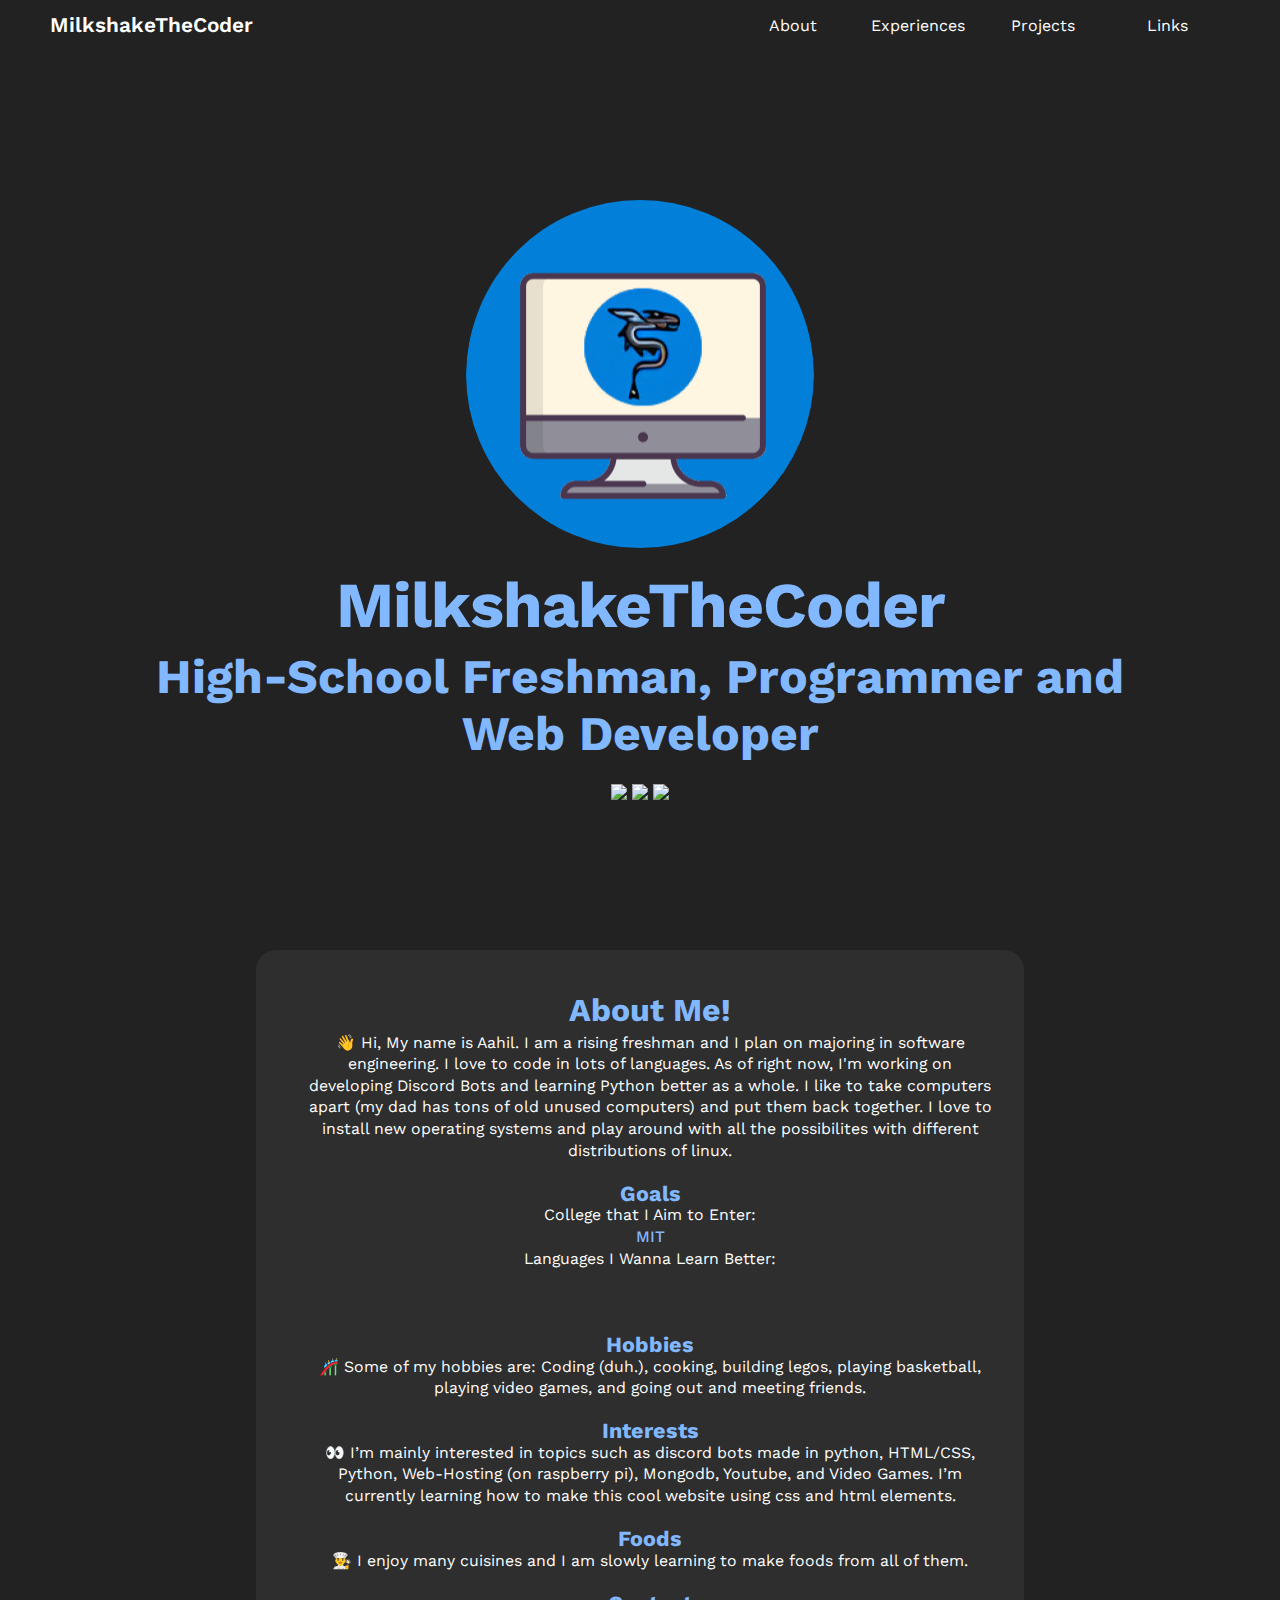
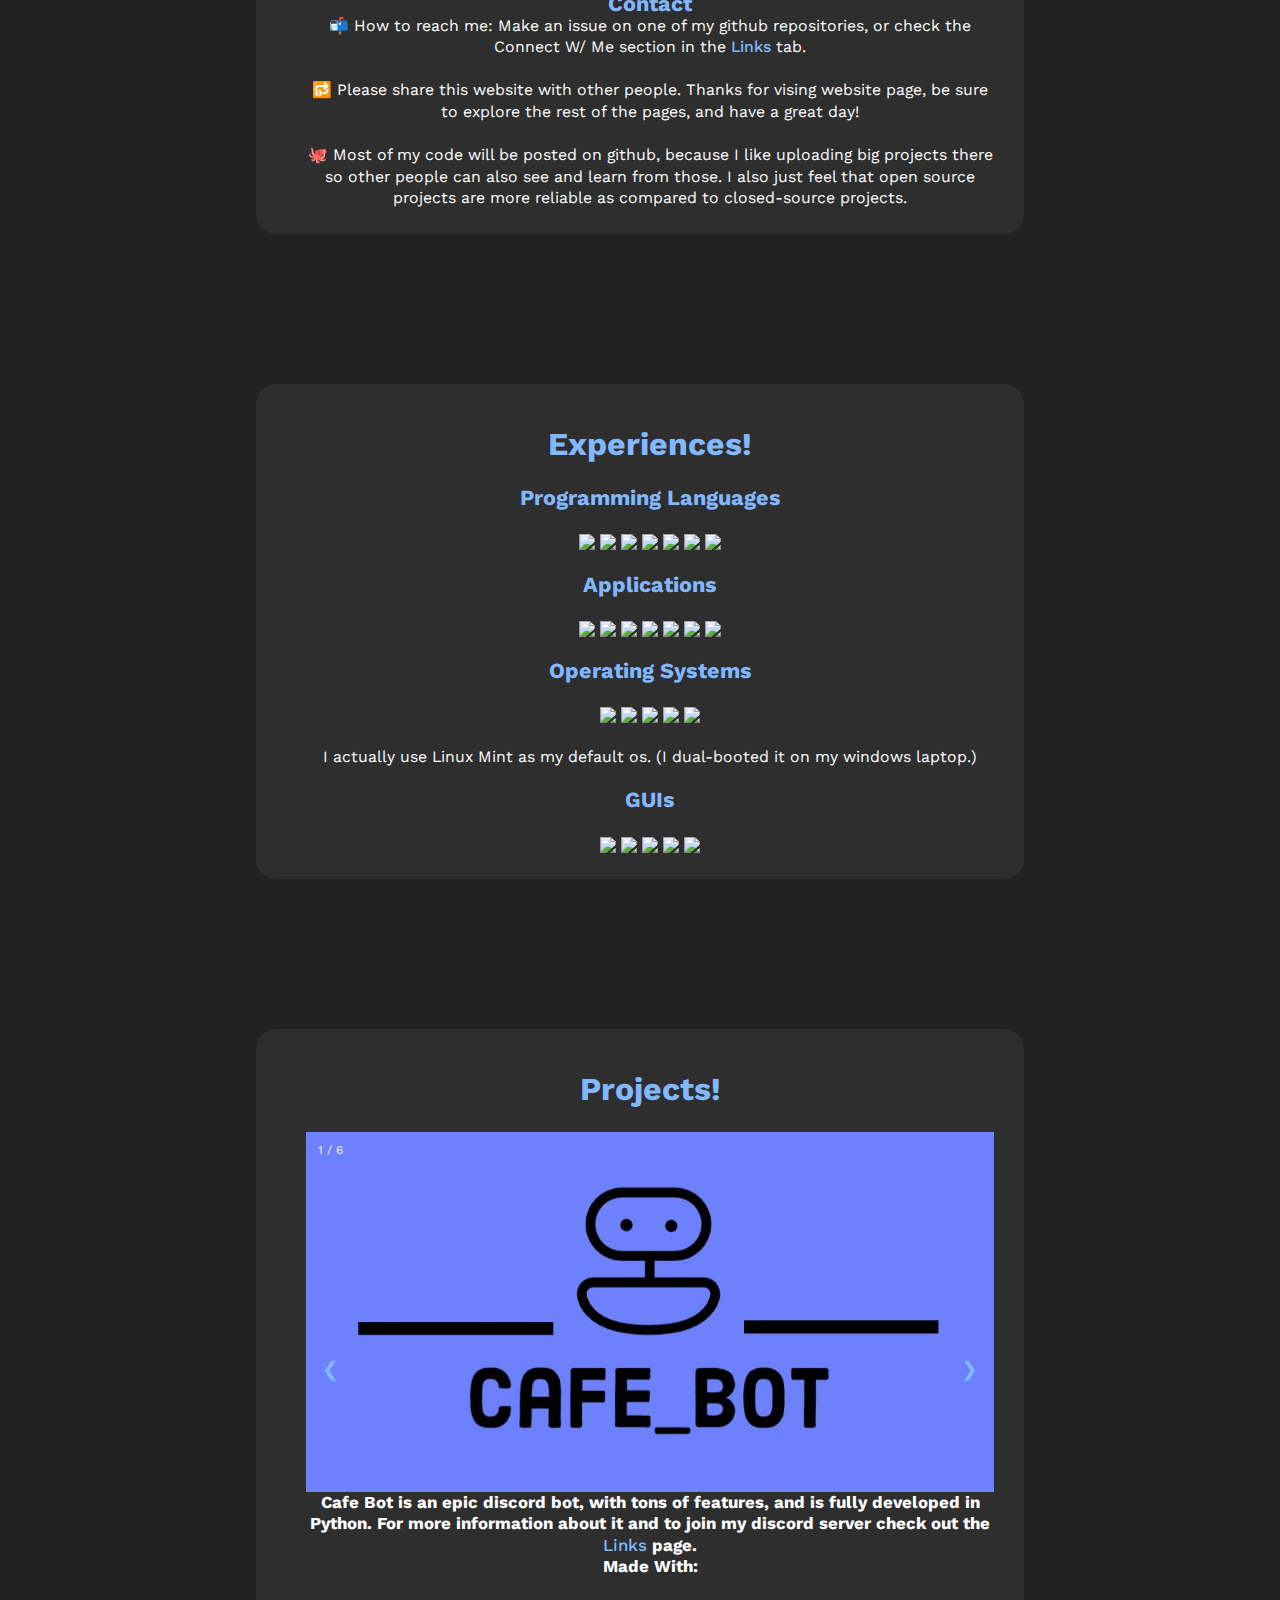
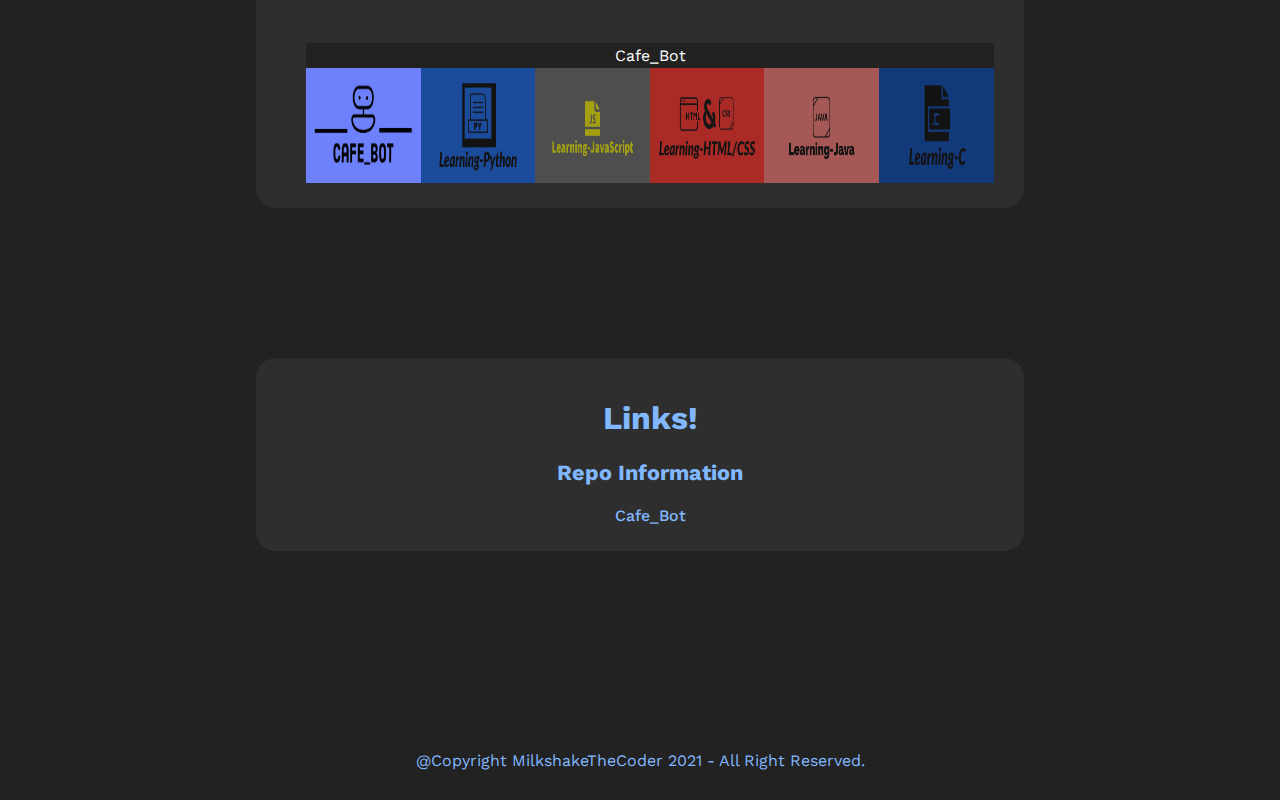
==== commit 5b46c68f: "major rewrite before 1.2" ====
--- a/index.html
+++ b/index.html
@@ -1,14 +1,22 @@
-<html>
+<html prefix="og: https://ogp.me/ns#">
   <head>
     <meta charset="UTF-8">
+    <meta property="og:title" content="MilkshakeTheCoder" />
+    <meta property="og:image" href="img/logo.jpg" />
+    <meta name="author" content="MilkshakeTheCoder">
+    <meta property="og:type" content="website" />
+    <meta property="og:title" content="MilkshakeTheCoder" />
+    <meta property="og:description" content="Eyy Wassup, I'm MilkshakeTheCoder. High-School Freshman, Programmer and Web-Developer." />
+    <meta property="og:url" content="https://milkshakethecoder.github.io" />
+    <meta property="og:site_name" content="MilkshakeTheCoder" />
     <meta name="viewport" content="width=device-width, initial-scale=1.0">
     <meta http-equiv="X-UA-Compatible" content="ie=edge, chrome=1">
     <meta name="HandheldFriendly" content="true">
     <link rel="stylesheet" href="https://use.fontawesome.com/releases/v5.2.0/css/all.css" integrity="sha384-hWVjflwFxL6sNzntih27bfxkr27PmbbK/iSvJ+a4+0owXq79v+lsFkW54bOGbiDQ"
       crossorigin="anonymous">
     <link rel="stylesheet" href="main.css">
-    <link rel="icon" href="Images/original.png">
-    <title>Home</title>
+    <link rel="icon" href="assets/img/original.png">
+    <title>MilkshakeTheCoder</title>
     <style type="text/css">
       #header {
         color: #82b8ff;
@@ -25,15 +33,7 @@
         <nav class="navbar">
           <div class="navbar_container">
               <a href="#home" id="navbar_logo">MilkshakeTheCoder</a>
-              <div class="navbar_toggle" id="mobile-menu">
-                  <span class="bar"></span> 
-                  <span class="bar"></span>
-                  <span class="bar"></span>
-              </div>
               <ul class="navbar_menu">
-                  <li class="navbar_item">
-                      <a href="#home" class="navbar_links" id="home-page">Home</a>
-                  </li>
                   <li class="navbar_item">
                       <a href="#about" class="navbar_links" id="about-page">About</a>
                   </li>
@@ -51,13 +51,13 @@
       </nav>
 <div class="container">
   <section class="home_section" id="home"> 
-    <img src="Images/500px.png">
+    <img src="assets/img/original.png">
     <br>
     <h1>
       <span id="header">M</span><span id="header">i</span><span id="header">l</span><span id="header">k</span><span id="header">s</span><span id="header">h</span><span id="header">a</span><span id="header">k</span><span id="header">e</span><span id="header">T</span><span id="header">h</span><span id="header">e</span><span id="header">C</span><span id="header">o</span><span id="header">d</span><span id="header">e</span><span id="header">r</span>
     </h1>
     <h2 style="font-size: 3rem;">
-      9th Grader, Programmer and Web Developer
+      High-School Freshman, Programmer and Web Developer
     </h2>
     <br>
     <div class="icons">
@@ -81,7 +81,7 @@
       <span id="header">A</span><span id="header">b</span><span id="header">o</span><span id="header">u</span><span id="header">t</span> <span id="header">M</span><span id="header">e</span><span id="header">!</span>
     </h1>
       <p style="text-align: center;">
-        👋 Hi, My name is Aahil. I am a rising ninth grader and I plan on majoring in software engineering. I love to code in lots of languages. As of right now, I'm working on developing Discord Bots and learning Python better as a whole. I like to take computers apart (my dad has tons of old unused computers) and put them back together. I love to install new operating systems and play around with all the possibilites with different distributions of linux. <br>
+        👋 Hi, My name is Aahil. I am a rising freshman and I plan on majoring in software engineering. I love to code in lots of languages. As of right now, I'm working on developing Discord Bots and learning Python better as a whole. I like to take computers apart (my dad has tons of old unused computers) and put them back together. I love to install new operating systems and play around with all the possibilites with different distributions of linux. <br>
     </p><br>
     <h2>Goals</h2>
     <p style="text-align: center;">College that I Aim to Enter:<br>
@@ -302,16 +302,16 @@
   <div class="mySlides">
     <div class="numbertext">1 / 6</div>
       <a href="https://github.com/MilkshakeTheCoder/Cafe_Bot">
-        <img src="Projects/Imgs/Cafe_Bot.jpg" style="width: 100%; height: 80%; ">
-      </a>
-    <h3 style="text-align: center;">Cafe Bot is an epic discord bot, with tons of features, and is fully developed in Python. For more information about it and to join my discord server check out the <a href="#links" class="navbar_links" style="color: #82b8ff; text-align: center;justify-content: center; align-items: center;">Links</a> page.</h3>
+        <img src="assets/projects/img/Cafe_Bot.jpg" style="width: 100%; height: 80%; ">
+      </a>
+    <h3 style="text-align: center;">Cafe Bot is an epic discord bot, with tons of features, and is fully developed in Python. For more information about it and to join my discord server check out the <a href="#links" style="color: #82b8ff; text-align: center;justify-content: center; align-items: center;">Links</a> page.</h3>
     <h3 style="text-align: center;">Made With: <br><br><i class="fab fa-python fa-3x" style="color:#3776AB;"></i><br></h3><br>
   </div>
 
   <div class="mySlides">
     <div class="numbertext">2 / 6</div>
       <a href="https://github.com/MilkshakeTheCoder/Learning-Python">
-        <img src="Projects/Imgs/Learning-Python.jpg" style="width:100%; height:60%">
+        <img src="assets/img/py.jpg" style="width:100%; height:60%">
       </a>
     <h3 style="text-align: center;">Learning-Python is a repository I made to help beginners understand python.</h3>
     <h3 style="text-align: center;">Made With: <br><br><i class="fab fa-python fa-3x" style="color:#3776AB;"></i><br></h3><br>
@@ -320,7 +320,7 @@
   <div class="mySlides">
     <div class="numbertext">3 / 6</div>
       <a href="https://github.com/MilkshakeTheCoder/Learning-JS">
-        <img src="Projects/Imgs/Learning-JavaScript.jpg" style="width:100%; height:60%">
+        <img src="assets/img/js.jpg" style="width:100%; height:60%">
       </a>
     <h3 style="text-align: center;">Learning-JavaScript is a repository I am making which contains my knowledge about JS so far.</h3>
     <h3 style="text-align: center;">Made With: <br><br><i class="fab fa-js fa-3x" style="color:#fcff66;"></i><br></h3><br>
@@ -329,7 +329,7 @@
   <div class="mySlides">
     <div class="numbertext">4 / 6</div>
       <a href="https://github.com/MilkshakeTheCoder/Learning-HTML-CSS">
-        <img src="Projects/Imgs/Learning-HTML-CSS.jpg" style="width:100%; height:60%">
+        <img src="assets/img/htmlcss.jpg" style="width:100%; height:60%">
       </a>
     <h3 style="text-align: center;">Learning-HTML-CSS was a repository I made to help teach the basics of HTML/CSS to beginners.</h3>
     <h3 style="text-align: center;">Made With: <br><br><i class="fab fa-html5 fa-3x" style="color: rgb(197, 5, 5);"></i>⠀<i class="fab fa-css3-alt fa-3x" style="color: rgb(0, 79, 224);"></i></h3><br>
@@ -338,7 +338,7 @@
   <div class="mySlides">
     <div class="numbertext">5 / 6</div>
       <a href="https://github.com/MilkshakeTheCoder/Learning-Java">
-        <img src="Projects/Imgs/Learning-Java.jpg" style="width:100%; height:60%">
+        <img src="assets/img/java.jpg" style="width:100%; height:60%">
       </a>
     <h3 style="text-align: center;">Learning-Java was one of my most complicating repositories so far, and it shows what I know so far in Java.</h3>
     <h3 style="text-align: center;">Made With: <br><br><i class="fab fa-java fa-3x" style="color:#8b2800;"></i><br></h3><br>
@@ -347,7 +347,7 @@
   <div class="mySlides">
     <div class="numbertext">6 / 6</div>
       <a href="https://github.com/MilkshakeTheCoder/Learning-C">
-        <img src="Projects/Imgs/Learning-C.jpg" style="width:100%; height:60%">
+        <img src="assets/img/c.jpg" style="width:100%; height:60%">
       </a>
     <h3 style="text-align: center;">Learning-C is a repository that teaches the basics of C.</h3>
     <h3 style="text-align: center;">Made With: <br><br><i class="fab fa-cuttlefish fa-3x" style="color:#a3d6ff;"></i><br></h3><br>
@@ -364,22 +364,22 @@
   <!-- Thumbnail images -->
   <div class="row">
     <div class="column">
-      <img class="demo cursor" src="Projects/Imgs/Cafe_Bot.jpg" style="width:100%; height:115px" onclick="currentSlide(1)" alt="Cafe_Bot" >
-    </div>
-    <div class="column">
-      <img class="demo cursor" src="Projects/Imgs/Learning-Python.jpg" style="width:100%; height:115px" onclick="currentSlide(2)" alt="Learning-Python">
-    </div>
-    <div class="column">
-      <img class="demo cursor" src="Projects/Imgs/Learning-JavaScript.jpg" style="width:100%; height:115px" onclick="currentSlide(3)" alt="Learning-JS">
-    </div>
-    <div class="column">
-      <img class="demo cursor" src="Projects/Imgs/Learning-HTML-CSS.jpg" style="width:100%; height:115px" onclick="currentSlide(4)" alt="Learning-HTML/CSS">
-    </div>
-    <div class="column">
-      <img class="demo cursor" src="Projects/Imgs/Learning-Java.jpg" style="width:100%; height:115px" onclick="currentSlide(5)" alt="Learning-Java">
-    </div>
-    <div class="column">
-      <img class="demo cursor" src="Projects/Imgs/Learning-C.jpg" style="width:100%; height:115px" onclick="currentSlide(6)" alt="Learning-C">
+      <img class="demo cursor" src="assets/projects/img/Cafe_Bot.jpg" style="width:100%; height:115px" onclick="currentSlide(1)" alt="Cafe_Bot" >
+    </div>
+    <div class="column">
+      <img class="demo cursor" src="assets/img/py.jpg" style="width:100%; height:115px" onclick="currentSlide(2)" alt="Learning-Python">
+    </div>
+    <div class="column">
+      <img class="demo cursor" src="assets/img/js.jpg" style="width:100%; height:115px" onclick="currentSlide(3)" alt="Learning-JS">
+    </div>
+    <div class="column">
+      <img class="demo cursor" src="assets/img/htmlcss.jpg" style="width:100%; height:115px" onclick="currentSlide(4)" alt="Learning-HTML/CSS">
+    </div>
+    <div class="column">
+      <img class="demo cursor" src="assets/img/java.jpg" style="width:100%; height:115px" onclick="currentSlide(5)" alt="Learning-Java">
+    </div>
+    <div class="column">
+      <img class="demo cursor" src="assets/img/c.jpg" style="width:100%; height:115px" onclick="currentSlide(6)" alt="Learning-C">
     </div>
   </div>
 </div>
@@ -419,13 +419,16 @@
 <section class="general_section" id="links">
   <div class="general_container">
     <div class="general_card">
-<h1 style="text-align: center; color: #82b8ff;">Repo Information</h1>
-<p style="display: flex; justify-content:center;"><br><a href="https://milkshakethecoder.github.io/Projects/Cafe_Bot.html" style="color: #82b8ff;">Cafe_Bot</a></p>
+<h1 style="text-align: center;">
+  <span id="header">L</span><span id="header">i</span><span id="header">n</span><span id="header">k</span><span id="header">s</span><span id="header">!</span>
+</h1><br>
+<h2 style="text-align: center; color: #82b8ff;">Repo Information</h2><br>
+<p style="display: flex; justify-content:center;"><br><a href="assets/projects/cbot.html" style="color: #82b8ff;">Cafe_Bot</a></p>
 </div>
 </div>
 </section>
 <footer style="text-align: center; margin-top: 200px;">
   @Copyright MilkshakeTheCoder 2021 - All Right Reserved.
 </footer>
-<script src="./main.js"></script>
+<script src="main.js"></script>
 </html>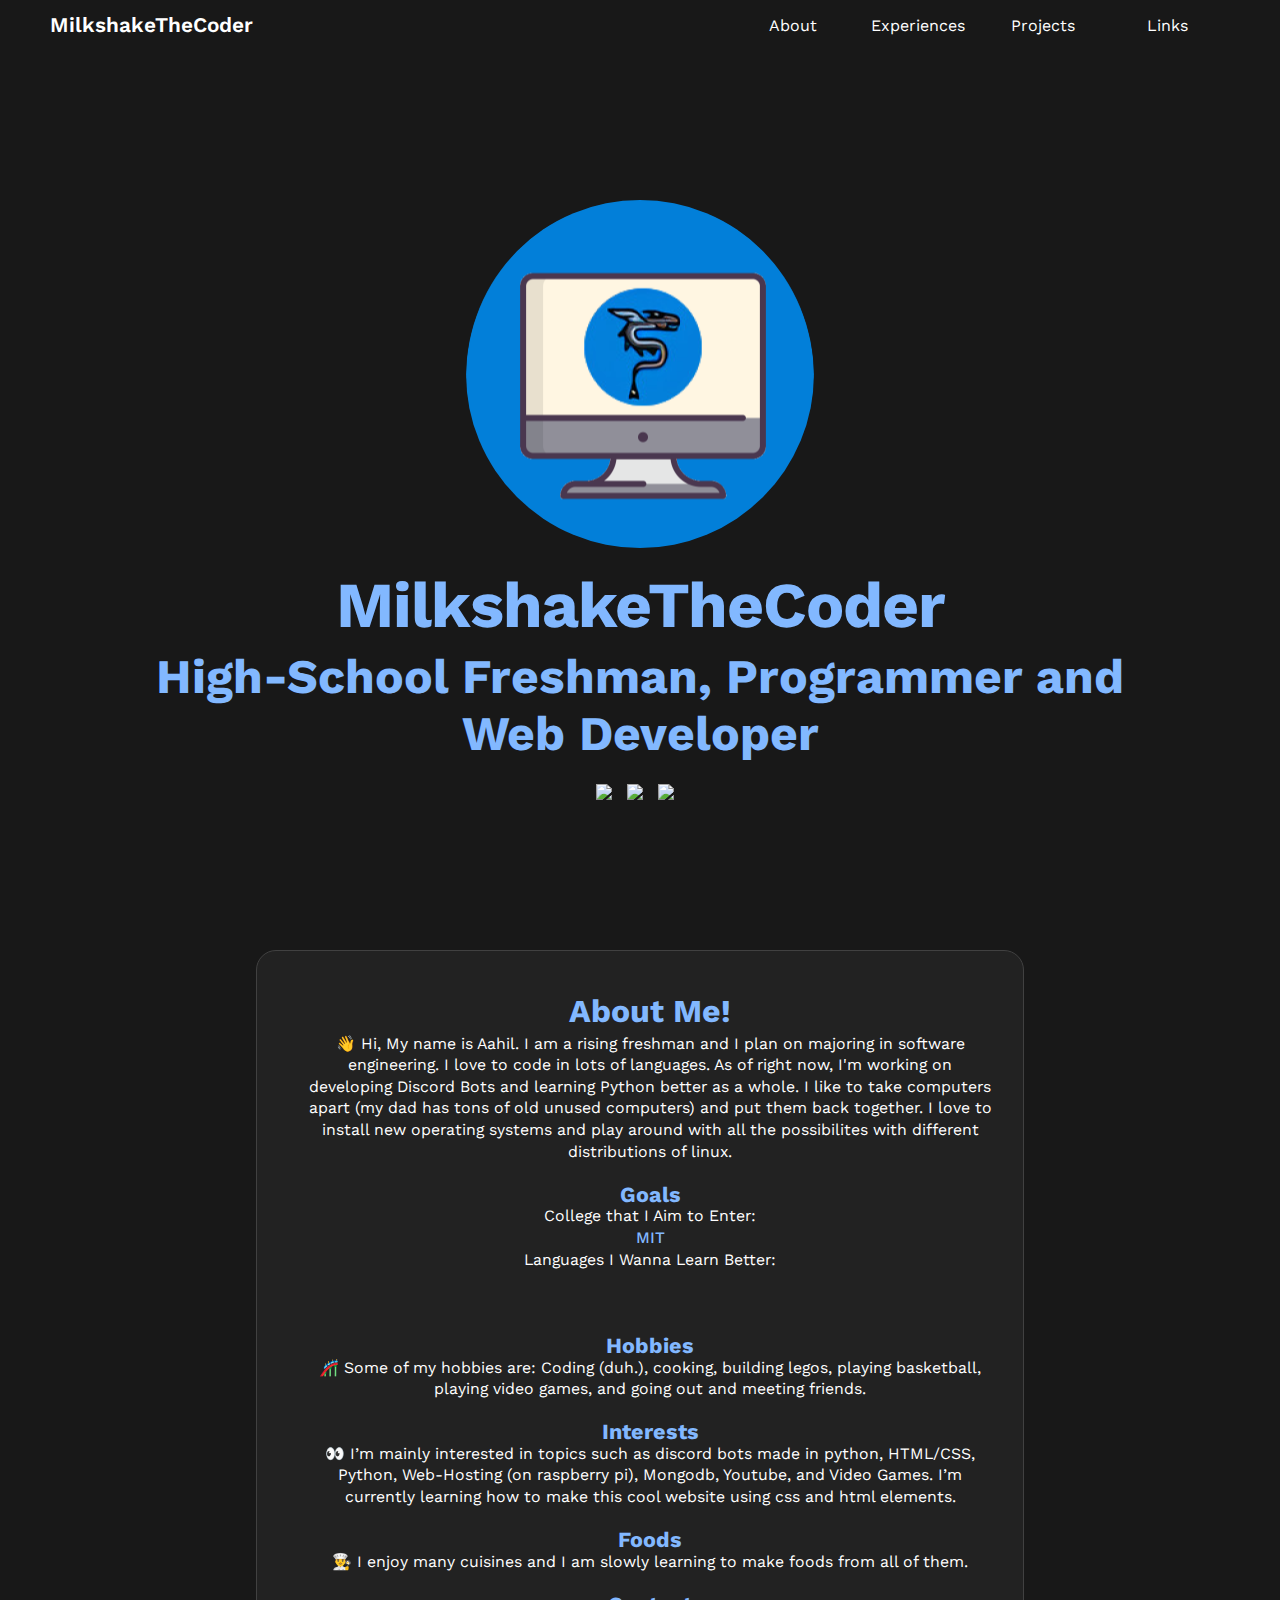
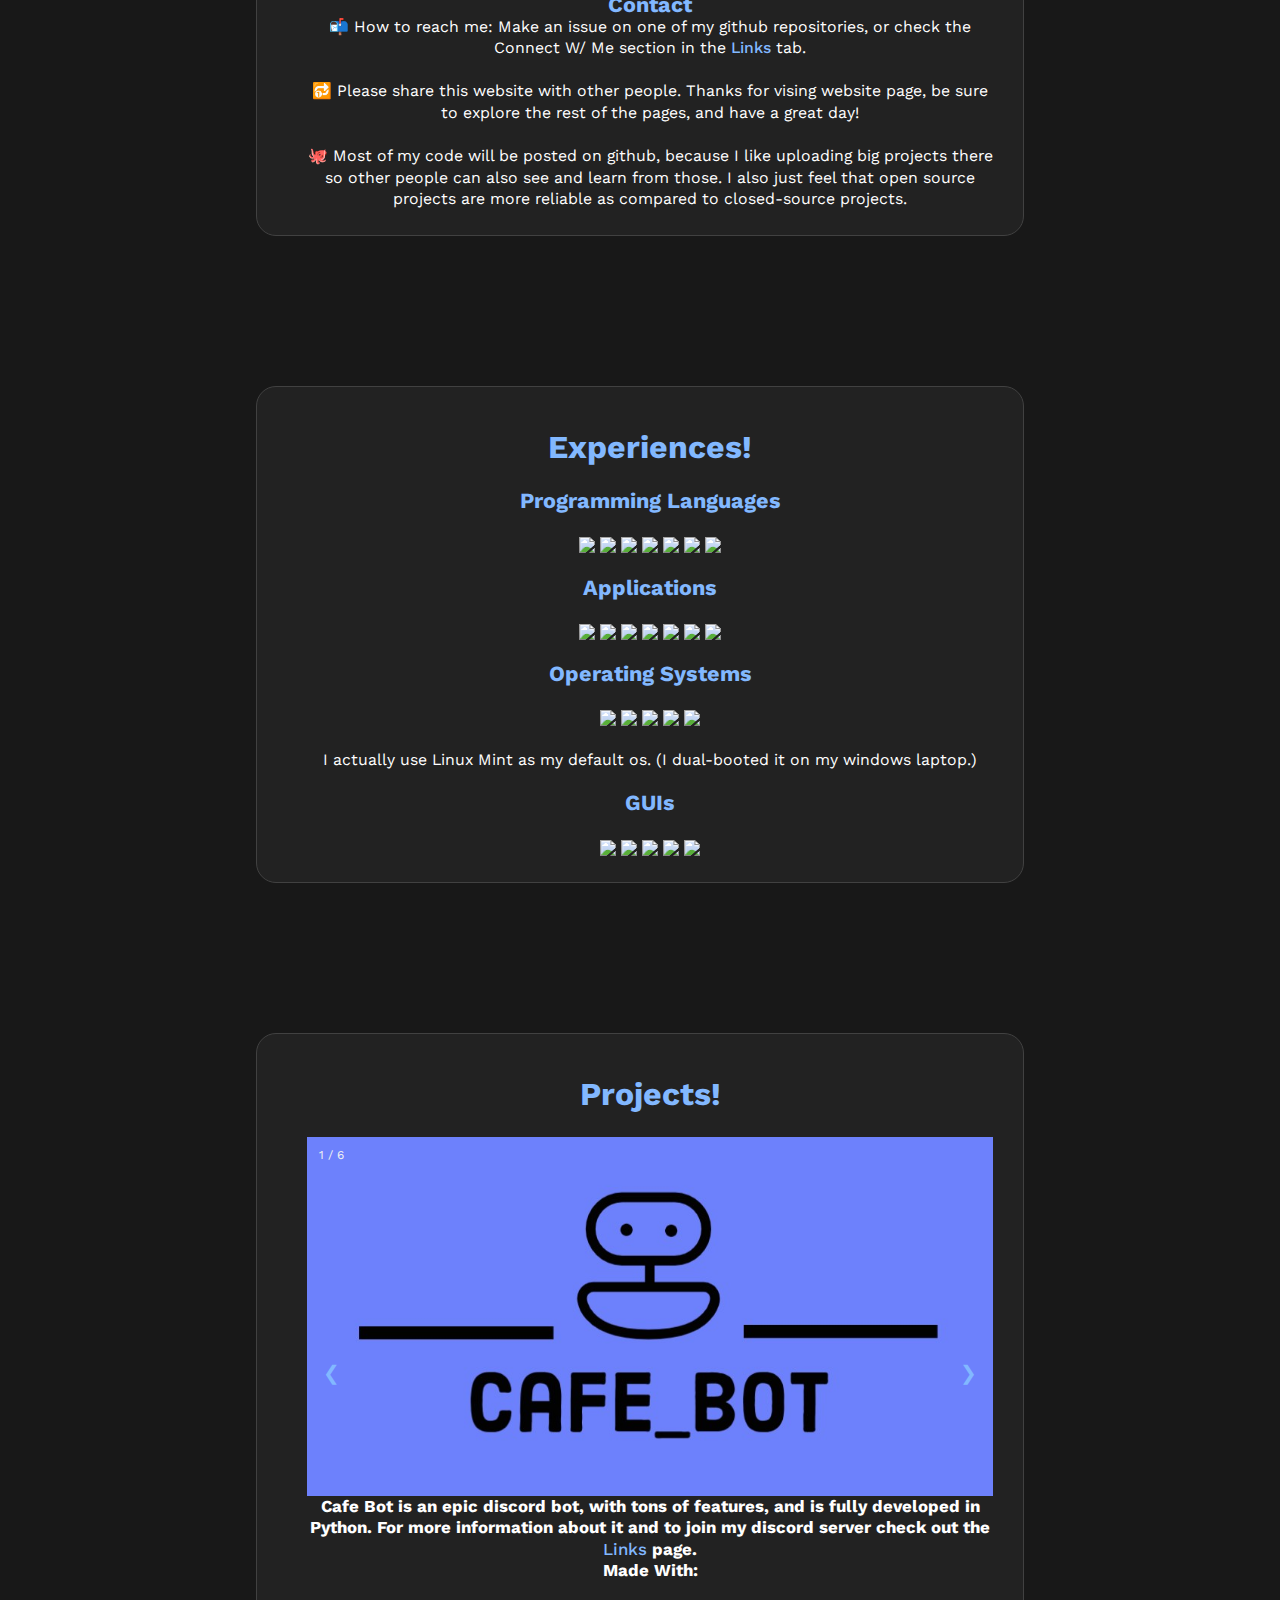
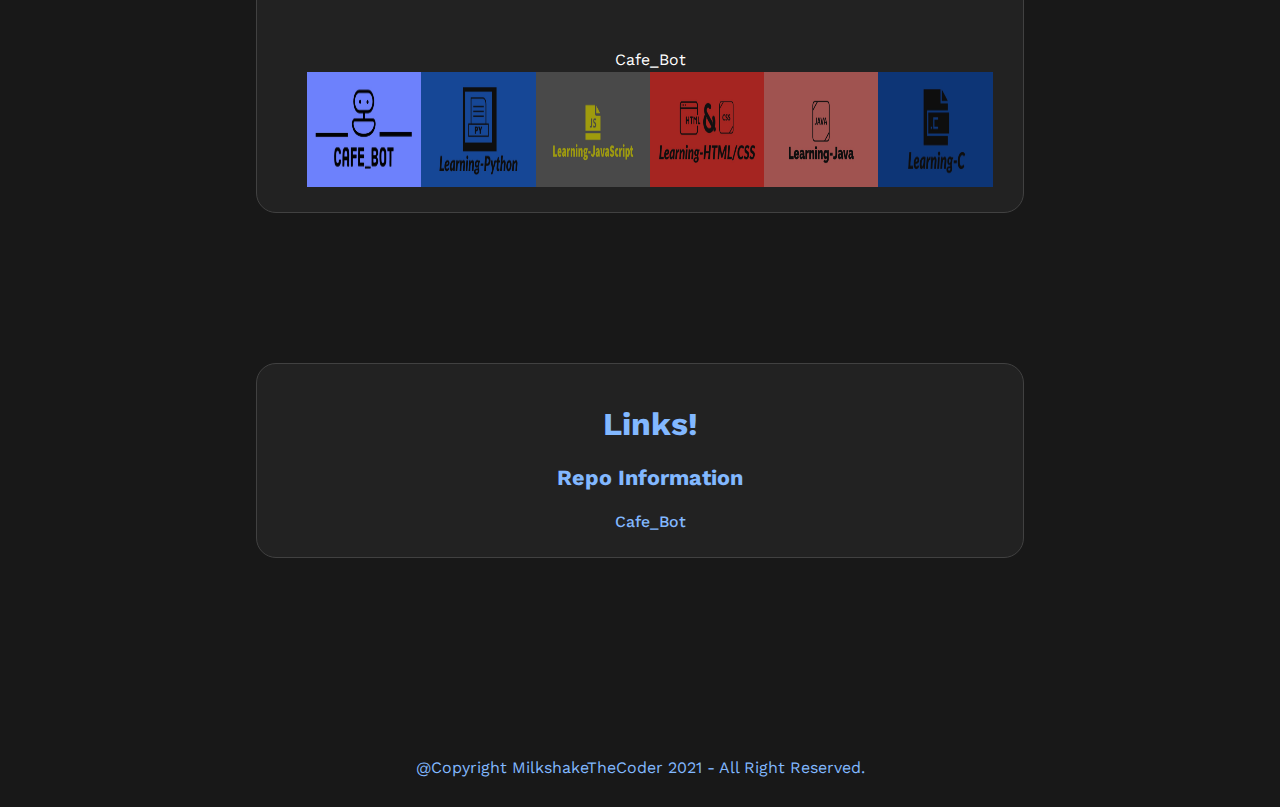
==== commit 3f2f937b: "small but important details" ====
--- a/index.html
+++ b/index.html
@@ -2,7 +2,7 @@
   <head>
     <meta charset="UTF-8">
     <meta property="og:title" content="MilkshakeTheCoder" />
-    <meta property="og:image" href="img/logo.jpg" />
+    <meta property="og:image" content="https://milkshakethecoder.github.io/assets/img/icons/logo.jpg" />
     <meta name="author" content="MilkshakeTheCoder">
     <meta property="og:type" content="website" />
     <meta property="og:title" content="MilkshakeTheCoder" />
@@ -15,7 +15,7 @@
     <link rel="stylesheet" href="https://use.fontawesome.com/releases/v5.2.0/css/all.css" integrity="sha384-hWVjflwFxL6sNzntih27bfxkr27PmbbK/iSvJ+a4+0owXq79v+lsFkW54bOGbiDQ"
       crossorigin="anonymous">
     <link rel="stylesheet" href="main.css">
-    <link rel="icon" href="assets/img/original.png">
+    <link rel="icon" href="assets/img/icons/original.png">
     <title>MilkshakeTheCoder</title>
     <style type="text/css">
       #header {
@@ -51,7 +51,7 @@
       </nav>
 <div class="container">
   <section class="home_section" id="home"> 
-    <img src="assets/img/original.png">
+    <img src="assets/img/icons/original.png">
     <br>
     <h1>
       <span id="header">M</span><span id="header">i</span><span id="header">l</span><span id="header">k</span><span id="header">s</span><span id="header">h</span><span id="header">a</span><span id="header">k</span><span id="header">e</span><span id="header">T</span><span id="header">h</span><span id="header">e</span><span id="header">C</span><span id="header">o</span><span id="header">d</span><span id="header">e</span><span id="header">r</span>
--- a/main.css
+++ b/main.css
@@ -9,8 +9,8 @@
   
   :root {
     --main-accent: #82b8ff;
-    --main-bg: #222;
-    --darker-bg: rgb(46, 46, 46);
+    --main-bg: rgb(24, 24, 24);
+    --darker-bg: #222;
     --secondary: #82b8ff;
   }
   /* Scrollbar */
@@ -44,7 +44,33 @@
   }
   
   /* Navbar */
-  
+  .github{
+    margin-right: 10px;
+    transition: top ease 0.4s;
+    position: relative;
+    top: 0;
+  }
+  .github:hover{
+    top: -7px;
+  }
+  .discord{
+    margin-right: 10px;
+    transition: top ease 0.4s;
+    position: relative;
+    top: 0;
+  }
+  .discord:hover{
+    top: -7px;
+  }
+  .stackoverflow{
+    margin-right: 10px;
+    transition: top ease 0.4s;
+    position: relative;
+    top: 0;
+  }
+  .stackoverflow:hover{
+    top: -7px;
+  } 
   .navbar {
     position: sticky;
     top: 0;
@@ -276,6 +302,7 @@
     padding-bottom: 25px;
     padding-top: 50px;
     margin-bottom: 150px;
+    border: rgb(65, 65, 65) 1px solid;
   }
   h2 {
     color: #82b8ff;
@@ -341,34 +368,6 @@
       font-size: 1.5rem;
     }
   }
-  
-  .github{
-    margin-right: 10px;
-    transition: top ease 0.4s;
-    position: relative;
-    top: 0;
-  }
-  .github:hover{
-    top: -7px;
-  }
-  .discord{
-    margin-right: 10px;
-    transition: top ease 0.4s;
-    position: relative;
-    top: 0;
-  }
-  .discord:hover{
-    top: -7px;
-  }
-  .stackoverflow{
-    margin-right: 10px;
-    transition: top ease 0.4s;
-    position: relative;
-    top: 0;
-  }
-  .stackoverflow:hover{
-    top: -7px;
-  } 
     .infographics table {
       font-size: 80%;
     }
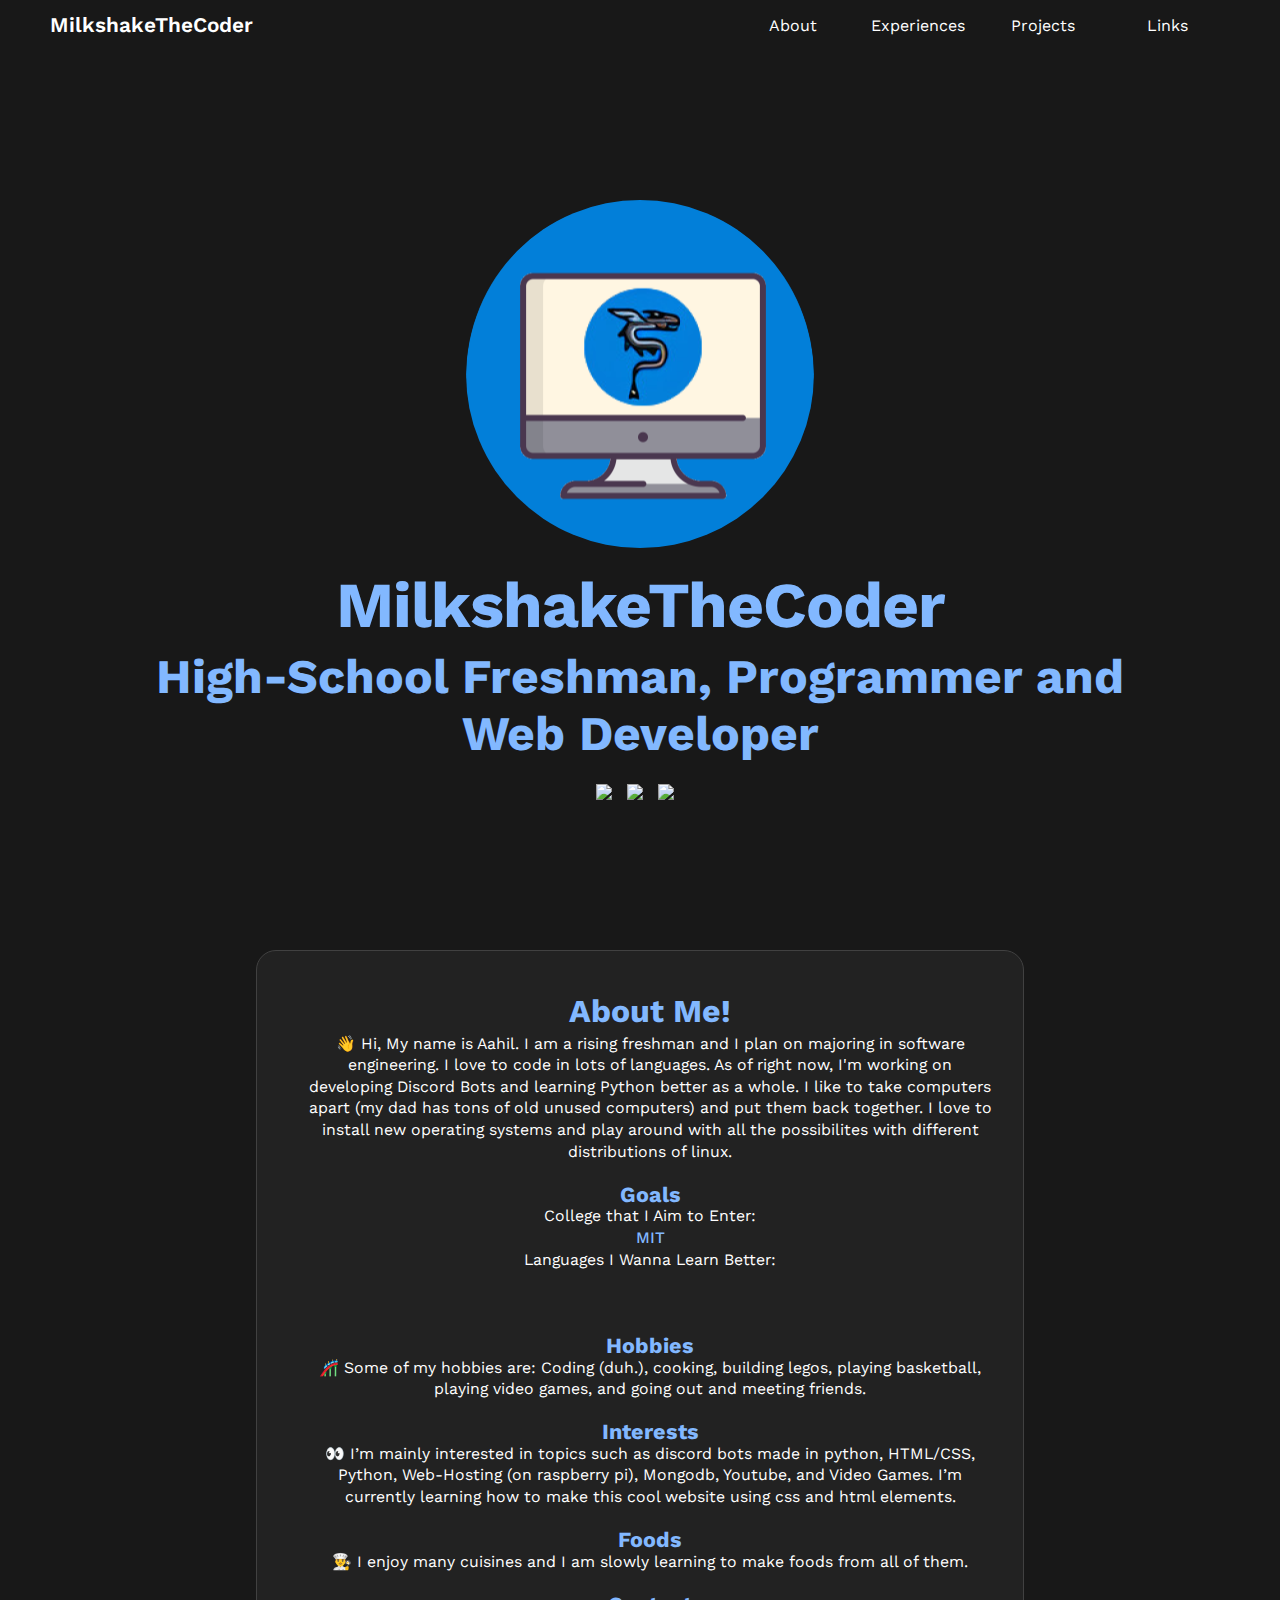
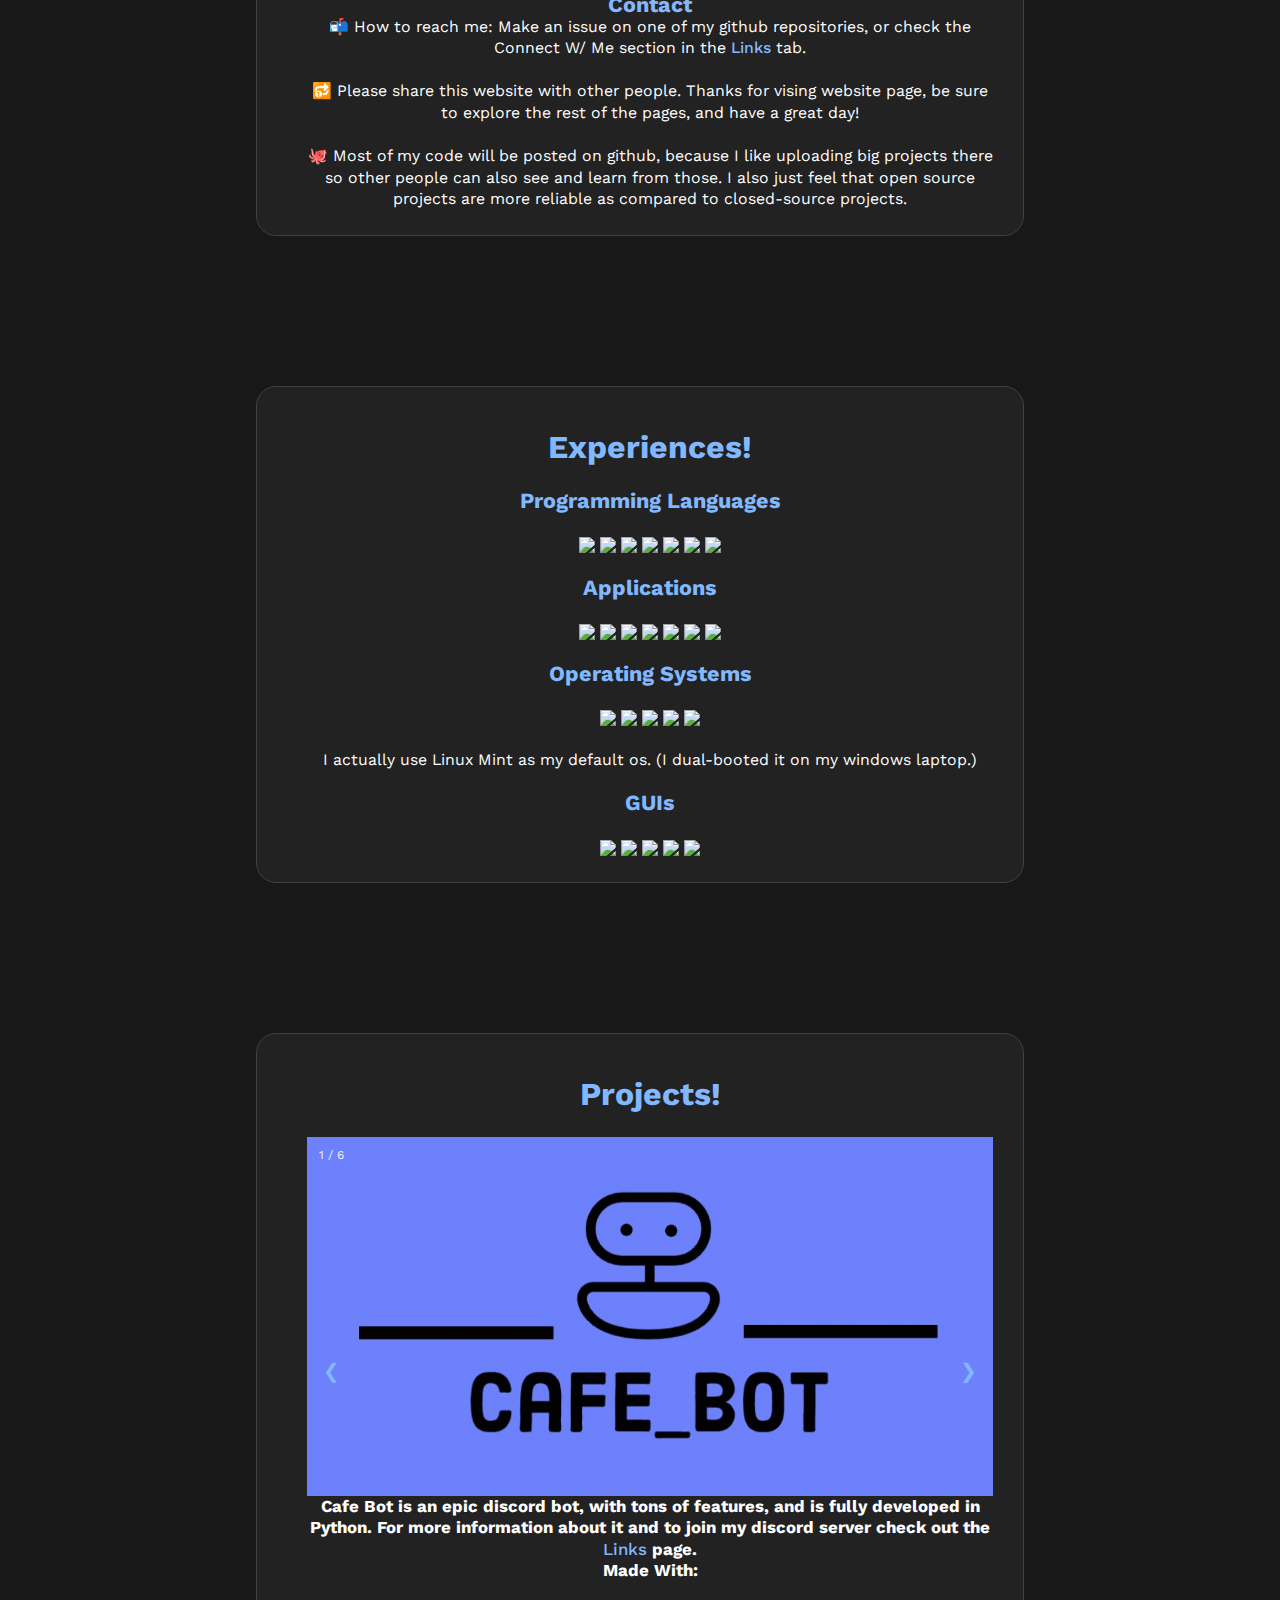
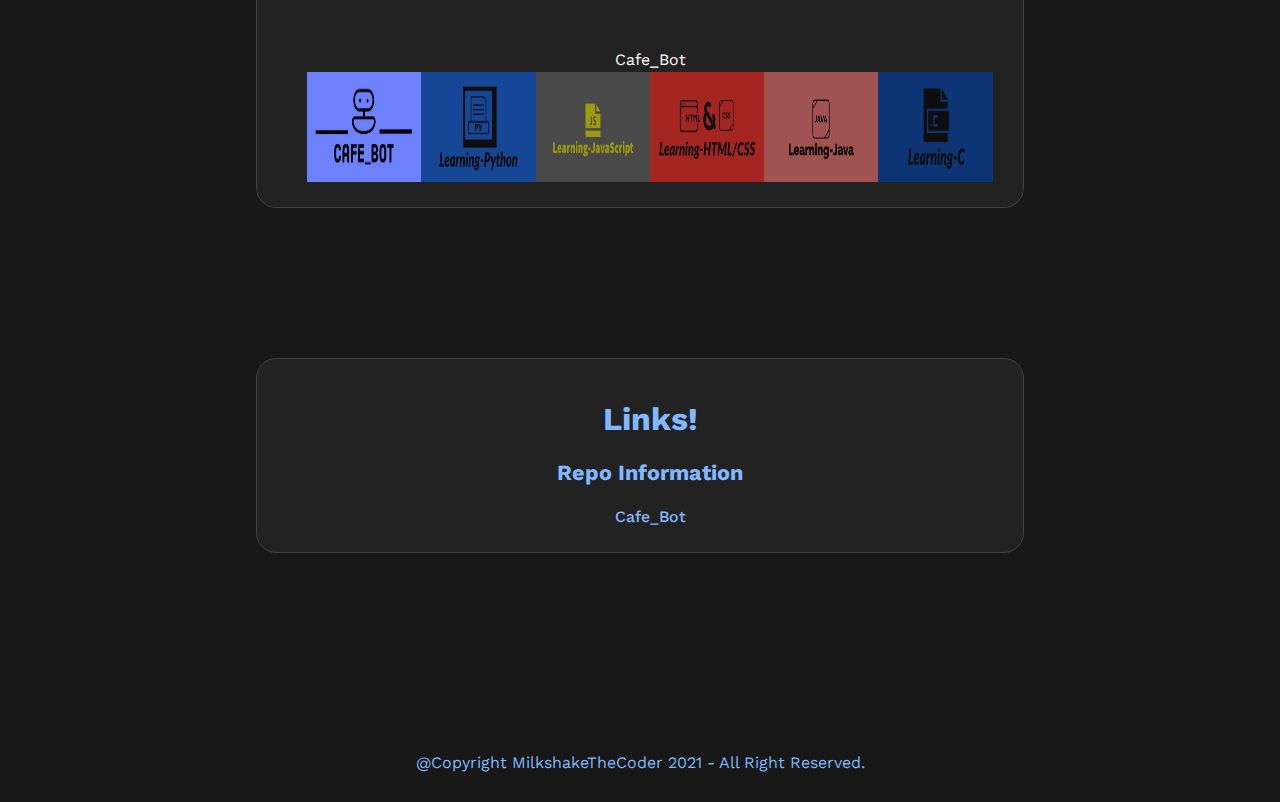
==== commit 7b74bb21: "small but important details" ====
--- a/index.html
+++ b/index.html
@@ -1,60 +1,68 @@
 <html prefix="og: https://ogp.me/ns#">
-  <head>
-    <meta charset="UTF-8">
-    <meta property="og:title" content="MilkshakeTheCoder" />
-    <meta property="og:image" content="https://milkshakethecoder.github.io/assets/img/icons/logo.jpg" />
-    <meta name="author" content="MilkshakeTheCoder">
-    <meta property="og:type" content="website" />
-    <meta property="og:title" content="MilkshakeTheCoder" />
-    <meta property="og:description" content="Eyy Wassup, I'm MilkshakeTheCoder. High-School Freshman, Programmer and Web-Developer." />
-    <meta property="og:url" content="https://milkshakethecoder.github.io" />
-    <meta property="og:site_name" content="MilkshakeTheCoder" />
-    <meta name="viewport" content="width=device-width, initial-scale=1.0">
-    <meta http-equiv="X-UA-Compatible" content="ie=edge, chrome=1">
-    <meta name="HandheldFriendly" content="true">
-    <link rel="stylesheet" href="https://use.fontawesome.com/releases/v5.2.0/css/all.css" integrity="sha384-hWVjflwFxL6sNzntih27bfxkr27PmbbK/iSvJ+a4+0owXq79v+lsFkW54bOGbiDQ"
-      crossorigin="anonymous">
-    <link rel="stylesheet" href="main.css">
-    <link rel="icon" href="assets/img/icons/original.png">
-    <title>MilkshakeTheCoder</title>
-    <style type="text/css">
-      #header {
-        color: #82b8ff;
-        position: relative;
-        top: 0;
-        transition: top ease 0.4s;
-      }
-      #header:hover {
-        top: -10px;
-      }
-    </style>
-  </head>
-        <!-- Navbar -->
-        <nav class="navbar">
-          <div class="navbar_container">
-              <a href="#home" id="navbar_logo">MilkshakeTheCoder</a>
-              <ul class="navbar_menu">
-                  <li class="navbar_item">
-                      <a href="#about" class="navbar_links" id="about-page">About</a>
-                  </li>
-                  <li class="navbar_item">
-                      <a href="#exp" class="navbar_links" id="exp-page">Experiences</a>
-                  </li>
-                  <li class="navbar_item">
-                      <a href="#projects" class="navbar_links" id="projects-page">Projects</a>
-                  </li>
-                  <li class="navbar_item">
-                    <a href="#links" class="navbar_links" id="links-page">Links</a>
-                  </li>
-              </ul>
-          </div>
-      </nav>
+<head>
+  <meta charset="UTF-8">
+  <title>MilkshakeTheCoder</title>
+  <link rel="stylesheet" href="main.css">
+  <link rel="icon" href="assets/img/icons/original.ico">
+  <meta name="author" content="MilkshakeTheCoder">
+  <meta name="description" content="Hi! I'm MilkshakeTheCoder. A High-School Freshman, Programmer and Web-Developer." />
+  <meta property="og:type" content="website" />
+  <meta property="og:title" content="MilkshakeTheCoder" />
+  <meta property="og:description" content="Hi! I'm MilkshakeTheCoder. A High-School Freshman, Programmer and Web-Developer." />
+  <meta property="og:image" content="https://milkshakethecoder.github.io/assets/img/icons/logo.jpg" />
+  <meta property="og:url" content="https://milkshakethecoder.github.io" />
+  <meta property="og:site_name" content="MilkshakeTheCoder" />
+  <meta name="viewport" content="width=device-width, initial-scale=1.0">
+  <meta http-equiv="X-UA-Compatible" content="ie=edge, chrome=1">
+  <meta name="HandheldFriendly" content="true">
+  <style type="text/css">
+    #header {
+      color: #82b8ff;
+      position: relative;
+      top: 0;
+      transition: top ease 0.4s;
+    }
+
+    #header:hover {
+      top: -10px;
+    }
+  </style>
+</head>
+<!-- Navbar -->
+<nav class="navbar">
+  <div class="navbar_container">
+    <a href="#home" id="navbar_logo">MilkshakeTheCoder</a>
+    <div class="navbar_toggle" id="mobile-menu">
+      <span class="bar"></span> 
+      <span class="bar"></span>
+      <span class="bar"></span>
+  </div>
+    <ul class="navbar_menu">
+      <li class="navbar_item">
+        <a href="#about" class="navbar_links" id="about-page">About</a>
+      </li>
+      <li class="navbar_item">
+        <a href="#exp" class="navbar_links" id="exp-page">Experiences</a>
+      </li>
+      <li class="navbar_item">
+        <a href="#projects" class="navbar_links" id="projects-page">Projects</a>
+      </li>
+      <li class="navbar_item">
+        <a href="#links" class="navbar_links" id="links-page">Links</a>
+      </li>
+    </ul>
+  </div>
+</nav>
 <div class="container">
-  <section class="home_section" id="home"> 
+  <section class="home_section" id="home">
     <img src="assets/img/icons/original.png">
     <br>
     <h1>
-      <span id="header">M</span><span id="header">i</span><span id="header">l</span><span id="header">k</span><span id="header">s</span><span id="header">h</span><span id="header">a</span><span id="header">k</span><span id="header">e</span><span id="header">T</span><span id="header">h</span><span id="header">e</span><span id="header">C</span><span id="header">o</span><span id="header">d</span><span id="header">e</span><span id="header">r</span>
+      <span id="header">M</span><span id="header">i</span><span id="header">l</span><span id="header">k</span><span
+        id="header">s</span><span id="header">h</span><span id="header">a</span><span id="header">k</span><span
+        id="header">e</span><span id="header">T</span><span id="header">h</span><span id="header">e</span><span
+        id="header">C</span><span id="header">o</span><span id="header">d</span><span id="header">e</span><span
+        id="header">r</span>
     </h1>
     <h2 style="font-size: 3rem;">
       High-School Freshman, Programmer and Web Developer
@@ -62,13 +70,13 @@
     <br>
     <div class="icons">
       <a href="https://github.com/MilkshakeTheCoder">
-        <img src="https://img.icons8.com/ios-filled/60/ffffff/github.png" class="github"/>
+        <img src="https://img.icons8.com/ios-filled/60/ffffff/github.png" class="github" />
       </a>
       <a href="https://discord.gg/CtNTUX4znA">
-        <img src="https://img.icons8.com/ios-filled/60/ffffff/discord-logo.png" class="discord"/>
+        <img src="https://img.icons8.com/ios-filled/60/ffffff/discord-logo.png" class="discord" />
       </a>
       <a href="https://stackoverflow.com/users/15837152/aahil-py">
-        <img src="https://img.icons8.com/ios-filled/60/ffffff/stackoverflow.png" class="stackoverflow"/>
+        <img src="https://img.icons8.com/ios-filled/60/ffffff/stackoverflow.png" class="stackoverflow" />
       </a>
     </div>
   </section>
@@ -77,124 +85,152 @@
 <section class="general_section" id="about">
   <div class="general_container">
     <div class="general_card">
-    <h1 style="text-align: center;">
-      <span id="header">A</span><span id="header">b</span><span id="header">o</span><span id="header">u</span><span id="header">t</span> <span id="header">M</span><span id="header">e</span><span id="header">!</span>
-    </h1>
+      <h1 style="text-align: center;">
+        <span id="header">A</span><span id="header">b</span><span id="header">o</span><span id="header">u</span><span
+          id="header">t</span> <span id="header">M</span><span id="header">e</span><span id="header">!</span>
+      </h1>
       <p style="text-align: center;">
-        👋 Hi, My name is Aahil. I am a rising freshman and I plan on majoring in software engineering. I love to code in lots of languages. As of right now, I'm working on developing Discord Bots and learning Python better as a whole. I like to take computers apart (my dad has tons of old unused computers) and put them back together. I love to install new operating systems and play around with all the possibilites with different distributions of linux. <br>
-    </p><br>
-    <h2>Goals</h2>
-    <p style="text-align: center;">College that I Aim to Enter:<br>
-      <a href="https://user-images.githubusercontent.com/83626443/127925206-0ea337bc-6cb6-41bb-ab0b-f20a58758210.jpg" style="color: #82b8ff;">MIT</a>
-    </p>
-    <p style="text-align: center;">Languages I Wanna Learn Better:<br><br>
-      <i class="fab fa-python fa-6x" style="color:#3776AB;"></i>⠀<i class="fab fa-js fa-6x" style="color:#fcff66;"></i>⠀<i class="fab fa-html5 fa-6x" style="color: rgb(197, 5, 5);"></i>⠀<i class="fab fa-css3-alt fa-6x" style="color: rgb(0, 79, 224);"></i>⠀<i class="fab fa-java fa-6x" style="color:#8b2800;"></i>⠀<i class="fab fa-cuttlefish fa-6x" style="color:#a3d6ff;"></i>
-    </p><br>
-    <h2>Hobbies</h2>
-    <p style="text-align: center;"> 🎢 Some of my hobbies are: Coding (duh.), cooking, building legos, playing basketball, playing video games, and going out and meeting friends.</p><br>
-    <h2>Interests</h2>
-    <p style="text-align: center;">👀 I’m mainly interested in topics such as discord bots made in python, HTML/CSS, Python, Web-Hosting (on raspberry pi), Mongodb, Youtube, and Video Games. I’m currently learning how to make this cool website using css and html elements.</p><br>
-    <h2>Foods</h2>
-    <p style="text-align: center;">👨‍🍳 I enjoy many cuisines and I am slowly learning to make foods from all of them.</p><br>
-    <h2>Contact</h2>
-    <p style="text-align: center;"> 📬 How to reach me: Make an issue on one of my github repositories, or check the Connect W/ Me section in the <a href="https://milkshakethecoder.github.io/links.html" style="color: #82b8ff;">Links</a> tab.<br>
-    <br> 🔂 Please share this website with other people. Thanks for vising website page, be sure to explore the rest of the pages, and have a great day! <br>
-    <br> 🐙 Most of my code will be posted on github, because I like uploading big projects there so other people can also see and learn from those. I also just feel that open source projects are more reliable as compared to closed-source projects. </p>
+        👋 Hi, My name is Aahil. I am a rising freshman and I plan on majoring in software engineering. I love to code
+        in lots of languages. As of right now, I'm working on developing Discord Bots and learning Python better as a
+        whole. I like to take computers apart (my dad has tons of old unused computers) and put them back together. I
+        love to install new operating systems and play around with all the possibilites with different distributions of
+        linux. <br>
+      </p><br>
+      <h2>Goals</h2>
+      <p style="text-align: center;">College that I Aim to Enter:<br>
+        <a href="https://www.mit.edu/" style="color: #82b8ff;">MIT</a>
+      </p>
+      <p style="text-align: center;">Languages I Wanna Learn Better:<br><br>
+        <i class="fab fa-python fa-6x" style="color:#3776AB;"></i>⠀<i class="fab fa-js fa-6x"
+          style="color:#fcff66;"></i>⠀<i class="fab fa-html5 fa-6x" style="color: rgb(197, 5, 5);"></i>⠀<i
+          class="fab fa-css3-alt fa-6x" style="color: rgb(0, 79, 224);"></i>⠀<i class="fab fa-java fa-6x"
+          style="color:#8b2800;"></i>⠀<i class="fab fa-cuttlefish fa-6x" style="color:#a3d6ff;"></i>
+      </p><br>
+      <h2>Hobbies</h2>
+      <p style="text-align: center;"> 🎢 Some of my hobbies are: Coding (duh.), cooking, building legos, playing
+        basketball, playing video games, and going out and meeting friends.</p><br>
+      <h2>Interests</h2>
+      <p style="text-align: center;">👀 I’m mainly interested in topics such as discord bots made in python, HTML/CSS,
+        Python, Web-Hosting (on raspberry pi), Mongodb, Youtube, and Video Games. I’m currently learning how to make
+        this cool website using css and html elements.</p><br>
+      <h2>Foods</h2>
+      <p style="text-align: center;">👨‍🍳 I enjoy many cuisines and I am slowly learning to make foods from all of
+        them.</p><br>
+      <h2>Contact</h2>
+      <p style="text-align: center;"> 📬 How to reach me: Make an issue on one of my github repositories, or check the
+        Connect W/ Me section in the <a href="https://milkshakethecoder.github.io/links.html"
+          style="color: #82b8ff;">Links</a> tab.<br>
+        <br> 🔂 Please share this website with other people. Thanks for vising website page, be sure to explore the rest
+        of the pages, and have a great day! <br>
+        <br> 🐙 Most of my code will be posted on github, because I like uploading big projects there so other people
+        can also see and learn from those. I also just feel that open source projects are more reliable as compared to
+        closed-source projects.
+      </p>
     </div>
   </div>
 </section>
 <section class="general_section" id="exp">
   <div class="general_container">
     <div class="general_card">
-    <h1 style="text-align: center;">
-      <span id="header">E</span><span id="header">x</span><span id="header">p</span><span id="header">e</span><span id="header">r</span><span id="header">i</span><span id="header">e</span><span id="header">n</span><span id="header">c</span><span id="header">e</span><span id="header">s</span><span id="header">!</span>
-    </h1><br>
-    <h2>Programming Languages</h2>
-    <p style="text-align: center;"><br>
-    <a href="https://python.org">
-        <img src="https://img.shields.io/badge/Python-darkblue?style=for-the-badge&logo=Python&logoColor=white"/>
-    </a>
-    <a href="https://html.com">
-        <img src="https://img.shields.io/badge/HTML-red?style=for-the-badge&logo=HTML5&logoColor=white"/>
-    </a>
-    <a href="https://www.w3.org/Style/CSS/Overview.en.html">
-        <img src="https://img.shields.io/badge/CSS-blue?style=for-the-badge&logo=CSS3&logoColor=white"/>
-    </a>
-    <a href="https://devdocs.io/javascript/">
-      <img src="https://img.shields.io/badge/Javascript-yellow?style=for-the-badge&logo=javascript&logoColor=white"/>
-    </a>
-    <a href="https://docs.oracle.com/en/java/">
-      <img src="https://img.shields.io/badge/Java-brown?style=for-the-badge&logo=java&logoColor=white"/>
-    </a>
-    <a href="https://docs.microsoft.com/en-us/cpp/c-language/?view=msvc-160">
-      <img src="https://img.shields.io/badge/Clang-blue?style=for-the-badge&logo=c&logoColor=white"/>
-    </a>
-    <a href="https://discordpy.readthedocs.io/en/stable/">
-      <img src="https://img.shields.io/badge/Discord.py-darkblue?style=for-the-badge&logo=discord&logoColor=white"/>
-    </a>
-    </p><br>
-    <h2>Applications</h2><br>
-    <p style="text-align: center;">
-    <a href="https://code.visualstudio.com/">
-      <img src="https://img.shields.io/badge/VSCode-darkblue?style=for-the-badge&logo=visualstudiocode&logoColor=white"/>
-    </a>
-    <a href="https://github.com/">
-        <img src="https://img.shields.io/badge/Github-black?style=for-the-badge&logo=github&logoColor=white"/>
-    </a>
-    <a href="https://mongodb.com">
-      <img src="https://img.shields.io/badge/MongoDB-darkgreen?style=for-the-badge&logo=MongoDB&logoColor=white"/>
-    </a>
-    <a href="https://atom.io/">
-      <img src="https://img.shields.io/badge/Atom-green?style=for-the-badge&logo=atom&logoColor=white"/>
-    </a>
-    <a href="https://www.sublimetext.com/">
-      <img src="https://img.shields.io/badge/Sublime Text-yellow?style=for-the-badge&logo=Sublime Text&logoColor=white"/>
-    </a>
-    <a href="https://www.mysql.com/">
-      <img src="https://img.shields.io/badge/MySQL-blue?style=for-the-badge&logo=MySQL&logoColor=white"/>
-    </a>
-    <a href="https://www.libreoffice.org/">
-      <img src="https://img.shields.io/badge/LibreOffice-gray?style=for-the-badge&logo=LibreOffice&logoColor=white"/>
-    </a>
-    </p><br>
-    <h2>Operating Systems</h2><br>
-    <p style="justify-content: center; text-align: center;">
-    <a href="https://linuxmint.com/">
-        <img src="https://img.shields.io/badge/Linux Mint-green?style=for-the-badge&logo=LinuxMint&logoColor=white"/>
-    </a>
-    <a href="https://ubuntu.com/">
-        <img src="https://img.shields.io/badge/Ubuntu-purple?style=for-the-badge&logo=ubuntu&logoColor=white"/>
-    </a>
-    <a href="https://www.microsoft.com/en-us/windows/">
-      <img src="https://img.shields.io/badge/Windows-blue?style=for-the-badge&logo=windows&logoColor=white"/>
-    </a>
-    <a href="https://www.raspberrypi.org/">
-      <img src="https://img.shields.io/badge/Raspberry Pi 3-red?style=for-the-badge&logo=raspberrypi&logoColor=white"/>
-    </a>
-    <a href="https://pop.system76.com/">
-      <img src="https://img.shields.io/badge/Pop OS-violet?style=for-the-badge&logo=Pop!_OS&logoColor=white"/>
-    </a>
-    <br>
-    <br>
-    I actually use Linux Mint as my default os. (I dual-booted it on my windows laptop.)
-    </p><br>
-    <h2>GUIs</h2><br>
-    <p style="justify-content: center; text-align: center;">
-    <a href="https://kde.org/">
-        <img src="https://img.shields.io/badge/KDE Plasma-purple?style=for-the-badge&logo=KDE&logoColor=white"/>
-    </a>
-    <a href="https://help.gnome.org/users/gnome-help/stable/gnome-classic.html.en#:~:text=GNOME%20Classic%20is%20a%20feature,the%20bottom%20of%20the%20screen.">
-      <img src="https://img.shields.io/badge/Gnome Classic-gray?style=for-the-badge&logo=GNOME&logoColor=white"/>
-    </a>
-    <a href="https://en.wikipedia.org/wiki/Cinnamon_(desktop_environment)#:~:text=Cinnamon%20is%20a%20free%20and,follows%20traditional%20desktop%20metaphor%20conventions.&text=With%20respect%20to%20its%20conservative,and%20GNOME%20Flashback)%20desktop%20environments.">
-      <img src="https://img.shields.io/badge/Cinnamon-brown?style=for-the-badge&logo=linux&logoColor=white"/>
-    </a>
-    <a href="https://mate-desktop.org/">
-      <img src="https://img.shields.io/badge/MATE-green?style=for-the-badge&logo=Material-UI&logoColor=white"/>
-    </a>
-    <a href="https://www.xfce.org/">
-      <img src="https://img.shields.io/badge/XFCE-lightblue?style=for-the-badge&logo=XFCE&logoColor=white"/>
-    </a>
+      <h1 style="text-align: center;">
+        <span id="header">E</span><span id="header">x</span><span id="header">p</span><span id="header">e</span><span
+          id="header">r</span><span id="header">i</span><span id="header">e</span><span id="header">n</span><span
+          id="header">c</span><span id="header">e</span><span id="header">s</span><span id="header">!</span>
+      </h1><br>
+      <h2>Programming Languages</h2>
+      <p style="text-align: center;"><br>
+        <a href="https://python.org">
+          <img src="https://img.shields.io/badge/Python-darkblue?style=for-the-badge&logo=Python&logoColor=white" />
+        </a>
+        <a href="https://html.com">
+          <img src="https://img.shields.io/badge/HTML-red?style=for-the-badge&logo=HTML5&logoColor=white" />
+        </a>
+        <a href="https://www.w3.org/Style/CSS/Overview.en.html">
+          <img src="https://img.shields.io/badge/CSS-blue?style=for-the-badge&logo=CSS3&logoColor=white" />
+        </a>
+        <a href="https://devdocs.io/javascript/">
+          <img
+            src="https://img.shields.io/badge/Javascript-yellow?style=for-the-badge&logo=javascript&logoColor=white" />
+        </a>
+        <a href="https://docs.oracle.com/en/java/">
+          <img src="https://img.shields.io/badge/Java-brown?style=for-the-badge&logo=java&logoColor=white" />
+        </a>
+        <a href="https://docs.microsoft.com/en-us/cpp/c-language/?view=msvc-160">
+          <img src="https://img.shields.io/badge/Clang-blue?style=for-the-badge&logo=c&logoColor=white" />
+        </a>
+        <a href="https://discordpy.readthedocs.io/en/stable/">
+          <img
+            src="https://img.shields.io/badge/Discord.py-darkblue?style=for-the-badge&logo=discord&logoColor=white" />
+        </a>
+      </p><br>
+      <h2>Applications</h2><br>
+      <p style="text-align: center;">
+        <a href="https://code.visualstudio.com/">
+          <img
+            src="https://img.shields.io/badge/VSCode-darkblue?style=for-the-badge&logo=visualstudiocode&logoColor=white" />
+        </a>
+        <a href="https://github.com/">
+          <img src="https://img.shields.io/badge/Github-black?style=for-the-badge&logo=github&logoColor=white" />
+        </a>
+        <a href="https://mongodb.com">
+          <img src="https://img.shields.io/badge/MongoDB-darkgreen?style=for-the-badge&logo=MongoDB&logoColor=white" />
+        </a>
+        <a href="https://atom.io/">
+          <img src="https://img.shields.io/badge/Atom-green?style=for-the-badge&logo=atom&logoColor=white" />
+        </a>
+        <a href="https://www.sublimetext.com/">
+          <img
+            src="https://img.shields.io/badge/Sublime Text-yellow?style=for-the-badge&logo=Sublime Text&logoColor=white" />
+        </a>
+        <a href="https://www.mysql.com/">
+          <img src="https://img.shields.io/badge/MySQL-blue?style=for-the-badge&logo=MySQL&logoColor=white" />
+        </a>
+        <a href="https://www.libreoffice.org/">
+          <img
+            src="https://img.shields.io/badge/LibreOffice-gray?style=for-the-badge&logo=LibreOffice&logoColor=white" />
+        </a>
+      </p><br>
+      <h2>Operating Systems</h2><br>
+      <p style="justify-content: center; text-align: center;">
+        <a href="https://linuxmint.com/">
+          <img src="https://img.shields.io/badge/Linux Mint-green?style=for-the-badge&logo=LinuxMint&logoColor=white" />
+        </a>
+        <a href="https://ubuntu.com/">
+          <img src="https://img.shields.io/badge/Ubuntu-purple?style=for-the-badge&logo=ubuntu&logoColor=white" />
+        </a>
+        <a href="https://www.microsoft.com/en-us/windows/">
+          <img src="https://img.shields.io/badge/Windows-blue?style=for-the-badge&logo=windows&logoColor=white" />
+        </a>
+        <a href="https://www.raspberrypi.org/">
+          <img
+            src="https://img.shields.io/badge/Raspberry Pi 3-red?style=for-the-badge&logo=raspberrypi&logoColor=white" />
+        </a>
+        <a href="https://pop.system76.com/">
+          <img src="https://img.shields.io/badge/Pop OS-violet?style=for-the-badge&logo=Pop!_OS&logoColor=white" />
+        </a>
+        <br>
+        <br>
+        I actually use Linux Mint as my default os. (I dual-booted it on my windows laptop.)
+      </p><br>
+      <h2>GUIs</h2><br>
+      <p style="justify-content: center; text-align: center;">
+        <a href="https://kde.org/">
+          <img src="https://img.shields.io/badge/KDE Plasma-purple?style=for-the-badge&logo=KDE&logoColor=white" />
+        </a>
+        <a
+          href="https://help.gnome.org/users/gnome-help/stable/gnome-classic.html.en#:~:text=GNOME%20Classic%20is%20a%20feature,the%20bottom%20of%20the%20screen.">
+          <img src="https://img.shields.io/badge/Gnome Classic-gray?style=for-the-badge&logo=GNOME&logoColor=white" />
+        </a>
+        <a
+          href="https://en.wikipedia.org/wiki/Cinnamon_(desktop_environment)#:~:text=Cinnamon%20is%20a%20free%20and,follows%20traditional%20desktop%20metaphor%20conventions.&text=With%20respect%20to%20its%20conservative,and%20GNOME%20Flashback)%20desktop%20environments.">
+          <img src="https://img.shields.io/badge/Cinnamon-brown?style=for-the-badge&logo=linux&logoColor=white" />
+        </a>
+        <a href="https://mate-desktop.org/">
+          <img src="https://img.shields.io/badge/MATE-green?style=for-the-badge&logo=Material-UI&logoColor=white" />
+        </a>
+        <a href="https://www.xfce.org/">
+          <img src="https://img.shields.io/badge/XFCE-lightblue?style=for-the-badge&logo=XFCE&logoColor=white" />
+        </a>
     </div>
   </div>
 </section>
@@ -202,233 +238,258 @@
   <div class="general_container">
     <div class="general_card">
       <h1 style="text-align: center;">
-      <span id="header">P</span><span id="header">r</span><span id="header">o</span><span id="header">j</span><span id="header">e</span><span id="header">c</span><span id="header">t</span><span id="header">s</span><span id="header">!</span>
+        <span id="header">P</span><span id="header">r</span><span id="header">o</span><span id="header">j</span><span
+          id="header">e</span><span id="header">c</span><span id="header">t</span><span id="header">s</span><span
+          id="header">!</span>
       </h1><br>
-<style>
-  * {
-    box-sizing: border-box;
-  }
-
-  img {
-    vertical-align: middle;
-  }
-
-  /* Position the image container (needed to position the left and right arrows) */
-  .container {
-    position: relative;
-  }
-
-  /* Hide the images by default */
-  .mySlides {
-    display: none;
-  }
-
-  /* Add a pointer when hovering over the thumbnail images */
-  .cursor {
-    cursor: pointer;
-  }
-
-  /* Next & previous buttons */
-  .prev,
-  .next {
-    cursor: pointer;
-    position: absolute;
-    top: 40%;
-    width: auto;
-    padding: 16px;
-    margin-top: -50px;
-    color: white;
-    font-weight: bold;
-    font-size: 20px;
-    border-radius: 0 3px 3px 0;
-    user-select: none;
-    -webkit-user-select: none;
-  }
-
-  /* Position the "next button" to the right */
-  .next {
-    right: 0;
-    border-radius: 3px 0 0 3px;
-  }
-
-  /* On hover, add a black background color with a little bit see-through */
-  .prev:hover,
-  .next:hover {
-    background-color: rgba(0, 0, 0, 0.8);
-  }
-
-  /* Number text (1/3 etc) */
-  .numbertext {
-    color: #f2f2f2;
-    font-size: 12px;
-    padding: 8px 12px;
-    position: absolute;
-    top: 0;
-  }
-
-  /* Container for image text */
-  .caption-container {
-    text-align: center;
-    background-color: #222;
-    padding: 2px 16px;
-    color: white;
-  }
-
-  .row:after {
-    content: "";
-    display: table;
-    clear: both;
-  }
-
-  /* Six columns side by side */
-  .column {
-    float: left;
-    width: 16.66%;
-  }
-
-  /* Add a transparency effect for thumnbail images */
-  .demo {
-    opacity: 0.6;
-  }
-
-  .active,
-  .demo:hover {
-    opacity: 1;
-  }
-</style>
-<!-- Container for the image gallery -->
-<div class="container">
-  <!-- Full-width images with number text -->
-  <div class="mySlides">
-    <div class="numbertext">1 / 6</div>
-      <a href="https://github.com/MilkshakeTheCoder/Cafe_Bot">
-        <img src="assets/projects/img/Cafe_Bot.jpg" style="width: 100%; height: 80%; ">
-      </a>
-    <h3 style="text-align: center;">Cafe Bot is an epic discord bot, with tons of features, and is fully developed in Python. For more information about it and to join my discord server check out the <a href="#links" style="color: #82b8ff; text-align: center;justify-content: center; align-items: center;">Links</a> page.</h3>
-    <h3 style="text-align: center;">Made With: <br><br><i class="fab fa-python fa-3x" style="color:#3776AB;"></i><br></h3><br>
-  </div>
-
-  <div class="mySlides">
-    <div class="numbertext">2 / 6</div>
-      <a href="https://github.com/MilkshakeTheCoder/Learning-Python">
-        <img src="assets/img/py.jpg" style="width:100%; height:60%">
-      </a>
-    <h3 style="text-align: center;">Learning-Python is a repository I made to help beginners understand python.</h3>
-    <h3 style="text-align: center;">Made With: <br><br><i class="fab fa-python fa-3x" style="color:#3776AB;"></i><br></h3><br>
-  </div>
-
-  <div class="mySlides">
-    <div class="numbertext">3 / 6</div>
-      <a href="https://github.com/MilkshakeTheCoder/Learning-JS">
-        <img src="assets/img/js.jpg" style="width:100%; height:60%">
-      </a>
-    <h3 style="text-align: center;">Learning-JavaScript is a repository I am making which contains my knowledge about JS so far.</h3>
-    <h3 style="text-align: center;">Made With: <br><br><i class="fab fa-js fa-3x" style="color:#fcff66;"></i><br></h3><br>
-  </div>
-
-  <div class="mySlides">
-    <div class="numbertext">4 / 6</div>
-      <a href="https://github.com/MilkshakeTheCoder/Learning-HTML-CSS">
-        <img src="assets/img/htmlcss.jpg" style="width:100%; height:60%">
-      </a>
-    <h3 style="text-align: center;">Learning-HTML-CSS was a repository I made to help teach the basics of HTML/CSS to beginners.</h3>
-    <h3 style="text-align: center;">Made With: <br><br><i class="fab fa-html5 fa-3x" style="color: rgb(197, 5, 5);"></i>⠀<i class="fab fa-css3-alt fa-3x" style="color: rgb(0, 79, 224);"></i></h3><br>
-  </div>
-
-  <div class="mySlides">
-    <div class="numbertext">5 / 6</div>
-      <a href="https://github.com/MilkshakeTheCoder/Learning-Java">
-        <img src="assets/img/java.jpg" style="width:100%; height:60%">
-      </a>
-    <h3 style="text-align: center;">Learning-Java was one of my most complicating repositories so far, and it shows what I know so far in Java.</h3>
-    <h3 style="text-align: center;">Made With: <br><br><i class="fab fa-java fa-3x" style="color:#8b2800;"></i><br></h3><br>
-  </div>
-
-  <div class="mySlides">
-    <div class="numbertext">6 / 6</div>
-      <a href="https://github.com/MilkshakeTheCoder/Learning-C">
-        <img src="assets/img/c.jpg" style="width:100%; height:60%">
-      </a>
-    <h3 style="text-align: center;">Learning-C is a repository that teaches the basics of C.</h3>
-    <h3 style="text-align: center;">Made With: <br><br><i class="fab fa-cuttlefish fa-3x" style="color:#a3d6ff;"></i><br></h3><br>
-  </div>
-
-  <!-- Next and previous buttons -->
-  <a class="prev" onclick="plusSlides(-1)">&#10094;</a>
-  <a class="next" onclick="plusSlides(1)">&#10095;</a>
-
-  <!-- Image text -->
-  <div class="caption-container">
-    <p id="caption"></p>
-  </div>
-  <!-- Thumbnail images -->
-  <div class="row">
-    <div class="column">
-      <img class="demo cursor" src="assets/projects/img/Cafe_Bot.jpg" style="width:100%; height:115px" onclick="currentSlide(1)" alt="Cafe_Bot" >
+      <style>
+        * {
+          box-sizing: border-box;
+        }
+
+        img {
+          vertical-align: middle;
+        }
+
+        /* Position the image container (needed to position the left and right arrows) */
+        .container {
+          position: relative;
+        }
+
+        /* Hide the images by default */
+        .mySlides {
+          display: none;
+        }
+
+        /* Add a pointer when hovering over the thumbnail images */
+        .cursor {
+          cursor: pointer;
+        }
+
+        /* Next & previous buttons */
+        .prev,
+        .next {
+          cursor: pointer;
+          position: absolute;
+          top: 40%;
+          width: auto;
+          padding: 16px;
+          margin-top: -50px;
+          color: white;
+          font-weight: bold;
+          font-size: 20px;
+          border-radius: 0 3px 3px 0;
+          user-select: none;
+          -webkit-user-select: none;
+        }
+
+        /* Position the "next button" to the right */
+        .next {
+          right: 0;
+          border-radius: 3px 0 0 3px;
+        }
+
+        /* On hover, add a black background color with a little bit see-through */
+        .prev:hover,
+        .next:hover {
+          background-color: rgba(0, 0, 0, 0.8);
+        }
+
+        /* Number text (1/3 etc) */
+        .numbertext {
+          color: #f2f2f2;
+          font-size: 12px;
+          padding: 8px 12px;
+          position: absolute;
+          top: 0;
+        }
+
+        /* Container for image text */
+        .caption-container {
+          text-align: center;
+          background-color: #222;
+          padding: 2px 16px;
+          color: white;
+        }
+
+        .row:after {
+          content: "";
+          display: table;
+          clear: both;
+        }
+
+        /* Six columns side by side */
+        .column {
+          float: left;
+          width: 16.66%;
+        }
+
+        /* Add a transparency effect for thumnbail images */
+        .demo {
+          opacity: 0.6;
+        }
+
+        .active,
+        .demo:hover {
+          opacity: 1;
+        }
+      </style>
+      <!-- Container for the image gallery -->
+      <div class="container">
+        <!-- Full-width images with number text -->
+        <div class="mySlides">
+          <div class="numbertext">1 / 6</div>
+          <a href="https://github.com/MilkshakeTheCoder/Cafe_Bot">
+            <img src="assets/projects/img/Cafe_Bot.jpg" style="width: 100%; height: 80%; ">
+          </a>
+          <h3 style="text-align: center;">Cafe Bot is an epic discord bot, with tons of features, and is fully developed
+            in Python. For more information about it and to join my discord server check out the <a href="#links"
+              style="color: #82b8ff; text-align: center;justify-content: center; align-items: center;">Links</a> page.
+          </h3>
+          <h3 style="text-align: center;">Made With: <br><br><i class="fab fa-python fa-3x"
+              style="color:#3776AB;"></i><br></h3><br>
+        </div>
+
+        <div class="mySlides">
+          <div class="numbertext">2 / 6</div>
+          <a href="https://github.com/MilkshakeTheCoder/Learning-Python">
+            <img src="assets/img/py.jpg" style="width:100%; height:60%">
+          </a>
+          <h3 style="text-align: center;">Learning-Python is a repository I made to help beginners understand python.
+          </h3>
+          <h3 style="text-align: center;">Made With: <br><br><i class="fab fa-python fa-3x"
+              style="color:#3776AB;"></i><br></h3><br>
+        </div>
+
+        <div class="mySlides">
+          <div class="numbertext">3 / 6</div>
+          <a href="https://github.com/MilkshakeTheCoder/Learning-JS">
+            <img src="assets/img/js.jpg" style="width:100%; height:60%">
+          </a>
+          <h3 style="text-align: center;">Learning-JavaScript is a repository I am making which contains my knowledge
+            about JS so far.</h3>
+          <h3 style="text-align: center;">Made With: <br><br><i class="fab fa-js fa-3x" style="color:#fcff66;"></i><br>
+          </h3><br>
+        </div>
+
+        <div class="mySlides">
+          <div class="numbertext">4 / 6</div>
+          <a href="https://github.com/MilkshakeTheCoder/Learning-HTML-CSS">
+            <img src="assets/img/htmlcss.jpg" style="width:100%; height:60%">
+          </a>
+          <h3 style="text-align: center;">Learning-HTML-CSS was a repository I made to help teach the basics of HTML/CSS
+            to beginners.</h3>
+          <h3 style="text-align: center;">Made With: <br><br><i class="fab fa-html5 fa-3x"
+              style="color: rgb(197, 5, 5);"></i>⠀<i class="fab fa-css3-alt fa-3x" style="color: rgb(0, 79, 224);"></i>
+          </h3><br>
+        </div>
+
+        <div class="mySlides">
+          <div class="numbertext">5 / 6</div>
+          <a href="https://github.com/MilkshakeTheCoder/Learning-Java">
+            <img src="assets/img/java.jpg" style="width:100%; height:60%">
+          </a>
+          <h3 style="text-align: center;">Learning-Java was one of my most complicating repositories so far, and it
+            shows what I know so far in Java.</h3>
+          <h3 style="text-align: center;">Made With: <br><br><i class="fab fa-java fa-3x"
+              style="color:#8b2800;"></i><br></h3><br>
+        </div>
+
+        <div class="mySlides">
+          <div class="numbertext">6 / 6</div>
+          <a href="https://github.com/MilkshakeTheCoder/Learning-C">
+            <img src="assets/img/c.jpg" style="width:100%; height:60%">
+          </a>
+          <h3 style="text-align: center;">Learning-C is a repository that teaches the basics of C.</h3>
+          <h3 style="text-align: center;">Made With: <br><br><i class="fab fa-cuttlefish fa-3x"
+              style="color:#a3d6ff;"></i><br></h3><br>
+        </div>
+
+        <!-- Next and previous buttons -->
+        <a class="prev" onclick="plusSlides(-1)">&#10094;</a>
+        <a class="next" onclick="plusSlides(1)">&#10095;</a>
+
+        <!-- Image text -->
+        <div class="caption-container">
+          <p id="caption"></p>
+        </div>
+        <!-- Thumbnail images -->
+        <div class="row">
+          <div class="column">
+            <img class="demo cursor" src="assets/projects/img/Cafe_Bot.jpg" style="width:100%; height:110px"
+              onclick="currentSlide(1)" alt="Cafe_Bot">
+          </div>
+          <div class="column">
+            <img class="demo cursor" src="assets/img/py.jpg" style="width:100%; height:110px" onclick="currentSlide(2)"
+              alt="Learning-Python">
+          </div>
+          <div class="column">
+            <img class="demo cursor" src="assets/img/js.jpg" style="width:100%; height:110px" onclick="currentSlide(3)"
+              alt="Learning-JS">
+          </div>
+          <div class="column">
+            <img class="demo cursor" src="assets/img/htmlcss.jpg" style="width:100%; height:110px"
+              onclick="currentSlide(4)" alt="Learning-HTML/CSS">
+          </div>
+          <div class="column">
+            <img class="demo cursor" src="assets/img/java.jpg" style="width:100%; height:110px"
+              onclick="currentSlide(5)" alt="Learning-Java">
+          </div>
+          <div class="column">
+            <img class="demo cursor" src="assets/img/c.jpg" style="width:100%; height:110px" onclick="currentSlide(6)"
+              alt="Learning-C">
+          </div>
+        </div>
+      </div>
+      <script>
+        var slideIndex = 1;
+        showSlides(slideIndex);
+
+        function plusSlides(n) {
+          showSlides(slideIndex += n);
+        }
+
+        function currentSlide(n) {
+          showSlides(slideIndex = n);
+        }
+
+        function showSlides(n) {
+          var i;
+          var slides = document.getElementsByClassName("mySlides");
+          var dots = document.getElementsByClassName("demo");
+          var captionText = document.getElementById("caption");
+          if (n > slides.length) { slideIndex = 1 }
+          if (n < 1) { slideIndex = slides.length }
+          for (i = 0; i < slides.length; i++) {
+            slides[i].style.display = "none";
+          }
+          for (i = 0; i < dots.length; i++) {
+            dots[i].className = dots[i].className.replace(" active", "");
+          }
+          slides[slideIndex - 1].style.display = "block";
+          dots[slideIndex - 1].className += " active";
+          captionText.innerHTML = dots[slideIndex - 1].alt;
+        }
+      </script>
     </div>
-    <div class="column">
-      <img class="demo cursor" src="assets/img/py.jpg" style="width:100%; height:115px" onclick="currentSlide(2)" alt="Learning-Python">
-    </div>
-    <div class="column">
-      <img class="demo cursor" src="assets/img/js.jpg" style="width:100%; height:115px" onclick="currentSlide(3)" alt="Learning-JS">
-    </div>
-    <div class="column">
-      <img class="demo cursor" src="assets/img/htmlcss.jpg" style="width:100%; height:115px" onclick="currentSlide(4)" alt="Learning-HTML/CSS">
-    </div>
-    <div class="column">
-      <img class="demo cursor" src="assets/img/java.jpg" style="width:100%; height:115px" onclick="currentSlide(5)" alt="Learning-Java">
-    </div>
-    <div class="column">
-      <img class="demo cursor" src="assets/img/c.jpg" style="width:100%; height:115px" onclick="currentSlide(6)" alt="Learning-C">
-    </div>
-  </div>
-</div>
-<script>
-  var slideIndex = 1;
-  showSlides(slideIndex);
-  
-  function plusSlides(n) {
-    showSlides(slideIndex += n);
-  }
-  
-  function currentSlide(n) {
-    showSlides(slideIndex = n);
-  }
-  
-  function showSlides(n) {
-    var i;
-    var slides = document.getElementsByClassName("mySlides");
-    var dots = document.getElementsByClassName("demo");
-    var captionText = document.getElementById("caption");
-    if (n > slides.length) {slideIndex = 1}
-    if (n < 1) {slideIndex = slides.length}
-    for (i = 0; i < slides.length; i++) {
-        slides[i].style.display = "none";
-    }
-    for (i = 0; i < dots.length; i++) {
-        dots[i].className = dots[i].className.replace(" active", "");
-    }
-    slides[slideIndex-1].style.display = "block";
-    dots[slideIndex-1].className += " active";
-    captionText.innerHTML = dots[slideIndex-1].alt;
-  }
-  </script>
-</div>
-</div>
+  </div>
 </section>
 <section class="general_section" id="links">
   <div class="general_container">
     <div class="general_card">
-<h1 style="text-align: center;">
-  <span id="header">L</span><span id="header">i</span><span id="header">n</span><span id="header">k</span><span id="header">s</span><span id="header">!</span>
-</h1><br>
-<h2 style="text-align: center; color: #82b8ff;">Repo Information</h2><br>
-<p style="display: flex; justify-content:center;"><br><a href="assets/projects/cbot.html" style="color: #82b8ff;">Cafe_Bot</a></p>
-</div>
-</div>
+      <h1 style="text-align: center;">
+        <span id="header">L</span><span id="header">i</span><span id="header">n</span><span id="header">k</span><span
+          id="header">s</span><span id="header">!</span>
+      </h1><br>
+      <h2 style="text-align: center; color: #82b8ff;">Repo Information</h2><br>
+      <p style="display: flex; justify-content:center;"><br><a href="assets/projects/cbot.html"
+          style="color: #82b8ff;">Cafe_Bot</a></p>
+    </div>
+  </div>
 </section>
 <footer style="text-align: center; margin-top: 200px;">
   @Copyright MilkshakeTheCoder 2021 - All Right Reserved.
 </footer>
 <script src="main.js"></script>
+
 </html>